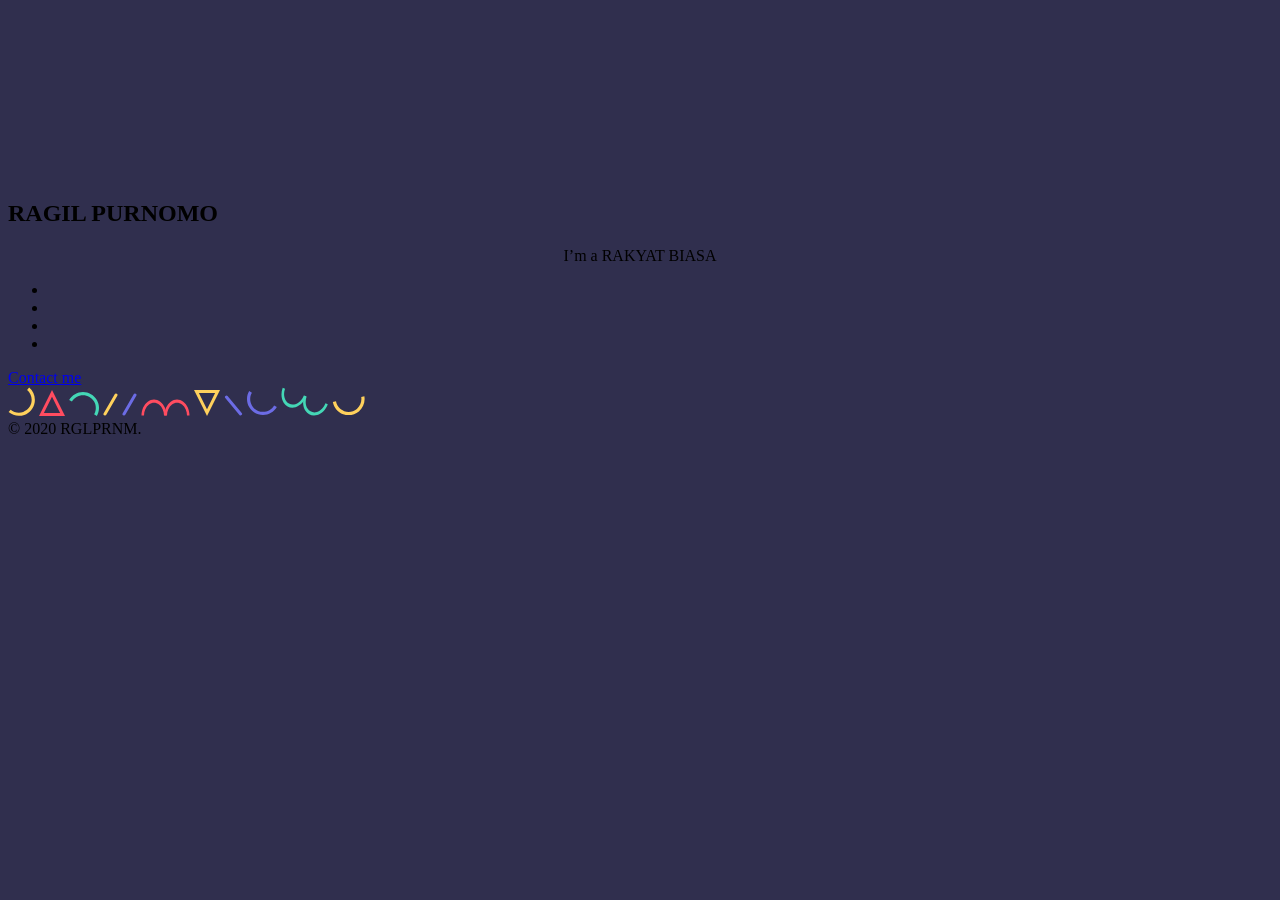
==== index.html @ 25ba1f97 "Add files via upload" ====
<!DOCTYPE html>
<html lang="en-US">

<!-- Mirrored from jthemes.net/themes/wp/bolby/bolby6/ by HTTrack Website Copier/3.x [XR&CO'2014], Thu, 26 Aug 2021 02:09:32 GMT -->
<!-- Added by HTTrack --><meta http-equiv="content-type" content="text/html;charset=UTF-8" /><!-- /Added by HTTrack -->
<head>
	<meta charset="UTF-8">
    <meta name="viewport" content="width=device-width, initial-scale=1.0">
    <meta http-equiv="X-UA-Compatible" content="IE=edge">
    <link rel="profile" href="http://gmpg.org/xfn/11" />
    <link rel="pingback" href="xmlrpc.php" />
    <title>RAGIL PURNOMO | SEBUAH DOKUMENTASI</title>
<meta name='robots' content='max-image-preview:large' />
<link rel='dns-prefetch' href='http://fonts.googleapis.com/' />
<link rel='dns-prefetch' href='http://s.w.org/' />

		<script>
			window._wpemojiSettings = {"baseUrl":"https:\/\/s.w.org\/images\/core\/emoji\/13.0.1\/72x72\/","ext":".png","svgUrl":"https:\/\/s.w.org\/images\/core\/emoji\/13.0.1\/svg\/","svgExt":".svg","source":{"concatemoji":"https:\/\/jthemes.net\/themes\/wp\/bolby\/bolby6\/wp-includes\/js\/wp-emoji-release.min.js?ver=5.7.2"}};
			!function(e,a,t){var n,r,o,i=a.createElement("canvas"),p=i.getContext&&i.getContext("2d");function s(e,t){var a=String.fromCharCode;p.clearRect(0,0,i.width,i.height),p.fillText(a.apply(this,e),0,0);e=i.toDataURL();return p.clearRect(0,0,i.width,i.height),p.fillText(a.apply(this,t),0,0),e===i.toDataURL()}function c(e){var t=a.createElement("script");t.src=e,t.defer=t.type="text/javascript",a.getElementsByTagName("head")[0].appendChild(t)}for(o=Array("flag","emoji"),t.supports={everything:!0,everythingExceptFlag:!0},r=0;r<o.length;r++)t.supports[o[r]]=function(e){if(!p||!p.fillText)return!1;switch(p.textBaseline="top",p.font="600 32px Arial",e){case"flag":return s([127987,65039,8205,9895,65039],[127987,65039,8203,9895,65039])?!1:!s([55356,56826,55356,56819],[55356,56826,8203,55356,56819])&&!s([55356,57332,56128,56423,56128,56418,56128,56421,56128,56430,56128,56423,56128,56447],[55356,57332,8203,56128,56423,8203,56128,56418,8203,56128,56421,8203,56128,56430,8203,56128,56423,8203,56128,56447]);case"emoji":return!s([55357,56424,8205,55356,57212],[55357,56424,8203,55356,57212])}return!1}(o[r]),t.supports.everything=t.supports.everything&&t.supports[o[r]],"flag"!==o[r]&&(t.supports.everythingExceptFlag=t.supports.everythingExceptFlag&&t.supports[o[r]]);t.supports.everythingExceptFlag=t.supports.everythingExceptFlag&&!t.supports.flag,t.DOMReady=!1,t.readyCallback=function(){t.DOMReady=!0},t.supports.everything||(n=function(){t.readyCallback()},a.addEventListener?(a.addEventListener("DOMContentLoaded",n,!1),e.addEventListener("load",n,!1)):(e.attachEvent("onload",n),a.attachEvent("onreadystatechange",function(){"complete"===a.readyState&&t.readyCallback()})),(n=t.source||{}).concatemoji?c(n.concatemoji):n.wpemoji&&n.twemoji&&(c(n.twemoji),c(n.wpemoji)))}(window,document,window._wpemojiSettings);
		</script>
		<style>
img.wp-smiley,
img.emoji {
	display: inline !important;
	border: none !important;
	box-shadow: none !important;
	height: 1em !important;
	width: 1em !important;
	margin: 0 .07em !important;
	vertical-align: -0.1em !important;
	background: none !important;
	padding: 0 !important;
}
</style>
	<link rel='stylesheet' id='wp-block-library-css'  href='wp-includes/css/dist/block-library/style.min9f31.css?ver=5.7.2' media='all' />
<link rel='stylesheet' id='wp-block-library-theme-css'  href='wp-includes/css/dist/block-library/theme.min9f31.css?ver=5.7.2' media='all' />
<link rel='stylesheet' id='wc-blocks-vendors-style-css'  href='wp-content/plugins/woocommerce/packages/woocommerce-blocks/build/wc-blocks-vendors-styled03b.css?ver=5.5.1' media='all' />
<link rel='stylesheet' id='wc-blocks-style-css'  href='wp-content/plugins/woocommerce/packages/woocommerce-blocks/build/wc-blocks-styled03b.css?ver=5.5.1' media='all' />
<link rel='stylesheet' id='contact-form-7-css'  href='wp-content/plugins/contact-form-7/includes/css/styles7661.css?ver=5.4.2' media='all' />
<link rel='stylesheet' id='woocommerce-layout-css'  href='wp-content/plugins/woocommerce/assets/css/woocommerce-layout0969.css?ver=5.6.0' media='all' />
<link rel='stylesheet' id='woocommerce-smallscreen-css'  href='wp-content/plugins/woocommerce/assets/css/woocommerce-smallscreen0969.css?ver=5.6.0' media='only screen and (max-width: 768px)' />
<link rel='stylesheet' id='woocommerce-general-css'  href='wp-content/plugins/woocommerce/assets/css/woocommerce0969.css?ver=5.6.0' media='all' />
<style id='woocommerce-inline-inline-css'>
.woocommerce form .form-row .required { visibility: visible; }
</style>
<link rel='stylesheet' id='bootstrap-css'  href='wp-content/themes/bolby/css/bootstrap.min9f31.css?ver=5.7.2' media='all' />
<link rel='stylesheet' id='font-awesome-5-css'  href='wp-content/themes/bolby/css/all.min9f31.css?ver=5.7.2' media='all' />
<link rel='stylesheet' id='simple-line-icons-css'  href='wp-content/themes/bolby/css/simple-line-icons9f31.css?ver=5.7.2' media='all' />
<link rel='stylesheet' id='slick-css'  href='wp-content/themes/bolby/css/slick9f31.css?ver=5.7.2' media='all' />
<link rel='stylesheet' id='animate-css'  href='wp-content/themes/bolby/css/animate9f31.css?ver=5.7.2' media='all' />
<link rel='stylesheet' id='magnific-popup-css'  href='wp-content/themes/bolby/css/magnific-popup9f31.css?ver=5.7.2' media='all' />
<link rel='stylesheet' id='bolby-default-style-css'  href='wp-content/themes/bolby/css/style9f31.css?ver=5.7.2' media='all' />
<link rel='stylesheet' id='bolby-style-css'  href='wp-content/themes/bolby/style9f31.css?ver=5.7.2' media='all' />
<link rel='stylesheet' id='bolby-fonts-css'  href='http://fonts.googleapis.com/css?family=Rubik%3A300%2C300i%2C400%2C400i%2C500%2C500i%2C700%2C700i%2C900%2C900i&amp;display=swap&amp;subset=cyrillic&amp;ver=1.0.0' media='all' />
<link rel='stylesheet' id='elementor-icons-css'  href='wp-content/plugins/elementor/assets/lib/eicons/css/elementor-icons.minb683.css?ver=5.12.0' media='all' />
<link rel='stylesheet' id='elementor-frontend-css'  href='wp-content/plugins/elementor/assets/css/frontend.minccfb.css?ver=3.4.2' media='all' />
<style id='elementor-frontend-inline-css'>
@font-face{font-family:eicons;src:url(wp-content/plugins/elementor/assets/lib/eicons/fonts/eicons0b93.eot?5.10.0);src:url(https://jthemes.net/themes/wp/bolby/bolby6/wp-content/plugins/elementor/assets/lib/eicons/fonts/eicons.eot?5.10.0#iefix) format("embedded-opentype"),url(https://jthemes.net/themes/wp/bolby/bolby6/wp-content/plugins/elementor/assets/lib/eicons/fonts/eicons.woff2?5.10.0) format("woff2"),url(https://jthemes.net/themes/wp/bolby/bolby6/wp-content/plugins/elementor/assets/lib/eicons/fonts/eicons.woff?5.10.0) format("woff"),url(https://jthemes.net/themes/wp/bolby/bolby6/wp-content/plugins/elementor/assets/lib/eicons/fonts/eicons.ttf?5.10.0) format("truetype"),url(https://jthemes.net/themes/wp/bolby/bolby6/wp-content/plugins/elementor/assets/lib/eicons/fonts/eicons.svg?5.10.0#eicon) format("svg");font-weight:400;font-style:normal}
</style>
<link rel='stylesheet' id='elementor-post-479-css'  href='wp-content/uploads/sites/6/elementor/css/post-479ebbb.css?ver=1629427236' media='all' />
<link rel='stylesheet' id='elementor-global-css'  href='wp-content/uploads/sites/6/elementor/css/global9022.css?ver=1629429901' media='all' />
<link rel='stylesheet' id='elementor-post-301-css'  href='wp-content/uploads/sites/6/elementor/css/post-301ebbb.css?ver=1629427236' media='all' />
<link rel='stylesheet' id='bolby-theme-color-css'  href='wp-content/themes/bolby/css/custom_script9f31.css?ver=5.7.2' media='all' />
<style id='bolby-theme-color-inline-css'>

            body {
              background-color: #302f4e;
            }
          
</style>
<link rel='stylesheet' id='google-fonts-1-css'  href='https://fonts.googleapis.com/css?family=Roboto%3A100%2C100italic%2C200%2C200italic%2C300%2C300italic%2C400%2C400italic%2C500%2C500italic%2C600%2C600italic%2C700%2C700italic%2C800%2C800italic%2C900%2C900italic%7CRoboto+Slab%3A100%2C100italic%2C200%2C200italic%2C300%2C300italic%2C400%2C400italic%2C500%2C500italic%2C600%2C600italic%2C700%2C700italic%2C800%2C800italic%2C900%2C900italic%7CRubik%3A100%2C100italic%2C200%2C200italic%2C300%2C300italic%2C400%2C400italic%2C500%2C500italic%2C600%2C600italic%2C700%2C700italic%2C800%2C800italic%2C900%2C900italic&amp;display=auto&amp;ver=5.7.2' media='all' />
<script src='wp-includes/js/jquery/jquery.min9d52.js?ver=3.5.1' id='jquery-core-js'></script>
<script src='wp-includes/js/jquery/jquery-migrate.mind617.js?ver=3.3.2' id='jquery-migrate-js'></script>
<link rel="https://api.w.org/" href="wp-json/index.html" /><link rel="alternate" type="application/json" href="wp-json/wp/v2/pages/301.json" /><link rel="EditURI" type="application/rsd+xml" title="RSD" href="xmlrpc0db0.php?rsd" />
<link rel="wlwmanifest" type="application/wlwmanifest+xml" href="wp-includes/wlwmanifest.xml" /> 
<meta name="generator" content="WordPress 5.7.2" />
<meta name="generator" content="WooCommerce 5.6.0" />
<link rel="canonical" href="index.html" />
<link rel='shortlink' href='index.html' />
<link rel="alternate" type="application/json+oembed" href="wp-json/oembed/1.0/embed3636.json?url=https%3A%2F%2Fjthemes.net%2Fthemes%2Fwp%2Fbolby%2Fbolby6%2F" />
<link rel="alternate" type="text/xml+oembed" href="wp-json/oembed/1.0/embed4238?url=https%3A%2F%2Fjthemes.net%2Fthemes%2Fwp%2Fbolby%2Fbolby6%2F&amp;format=xml" />
	<noscript><style>.woocommerce-product-gallery{ opacity: 1 !important; }</style></noscript>
	<style>.recentcomments a{display:inline !important;padding:0 !important;margin:0 !important;}</style>		<style id="wp-custom-css">
			.blog-item .thumb img{
	min-width: 340px;
}
.portfolio-item .thumb img{
	min-width: 340px;
}		</style>
		<style id="kirki-inline-styles"></style>    
</head>

<body class="home page-template page-template-page-onepage page-template-page-onepage-php page page-id-301 theme-bolby woocommerce-no-js dark elementor-default elementor-kit-479 elementor-page elementor-page-301">


<!-- Preloader -->
<div id="preloader">
	<div class="outer">
		<!-- Google Chrome -->
		<div class="infinityChrome">
			<div></div>
			<div></div>
			<div></div>
		</div>

		<!-- Safari and others -->
		<div class="infinity">
			<div>
				<span></span>
			</div>
			<div>
				<span></span>
			</div>
			<div>
				<span></span>
			</div>
		</div>
		<!-- Stuff -->
		<svg xmlns="http://www.w3.org/2000/svg" version="1.1" class="goo-outer">
			<defs>
				<filter id="goo">
					<feGaussianBlur in="SourceGraphic" stdDeviation="6" result="blur" />
					<feColorMatrix in="blur" values="1 0 0 0 0  0 1 0 0 0  0 0 1 0 0  0 0 0 18 -7" result="goo" />
					<feBlend in="SourceGraphic" in2="goo" />
				</filter>
			</defs>
		</svg>
	</div>
</div>


<!-- main layout -->
<main class="content-3">

    <div class="container">
	
			<div data-elementor-type="wp-post" data-elementor-id="301" class="elementor elementor-301" data-elementor-settings="[]">
							<div class="elementor-section-wrap">
							<section class="elementor-section elementor-top-section elementor-element elementor-element-43ea4c41 elementor-section-stretched elementor-section-full_width elementor-section-height-full elementor-section-content-middle elementor-section-items-stretch elementor-section-height-default" data-id="43ea4c41" data-element_type="section" id="home" data-settings="{&quot;stretch_section&quot;:&quot;section-stretched&quot;,&quot;background_background&quot;:&quot;classic&quot;}">
						<div class="elementor-container elementor-column-gap-default">
					<div class="elementor-column elementor-col-100 elementor-top-column elementor-element elementor-element-7110b2bf" data-id="7110b2bf" data-element_type="column">
			<div class="elementor-widget-wrap elementor-element-populated">
								<div class="elementor-element elementor-element-46ddb574 elementor-widget elementor-widget-image" data-id="46ddb574" data-element_type="widget" data-widget_type="image.default">
				<div class="elementor-widget-container">
															<img src="foto.png" class="attachment-full size-full" alt="" loading="lazy" />															</div>
				</div>
				<div class="elementor-element elementor-element-e681852 elementor-widget elementor-widget-heading" data-id="e681852" data-element_type="widget" data-widget_type="heading.default">
				<div class="elementor-widget-container">
			<h2 class="elementor-heading-title elementor-size-default">RAGIL PURNOMO</h2>		</div>
				</div>
				<div class="elementor-element elementor-element-47e53e42 elementor-widget elementor-widget-text-editor" data-id="47e53e42" data-element_type="widget" data-widget_type="text-editor.default">
				<div class="elementor-widget-container">
							<p style="text-align: center;">I&#8217;m a <span class="text-rotating">RAKYAT BIASA</span></p>						</div>
				</div>
				<div class="elementor-element elementor-element-3967f084 elementor-widget elementor-widget-bolby-social-icons" data-id="3967f084" data-element_type="widget" data-widget_type="bolby-social-icons.default">
				<div class="elementor-widget-container">
					<ul class="social-icons light list-inline mb-0 text-center">
                                            <li class="list-inline-item">
                    <a href="http://instagram.com/rgl_prnm"  target="_blank">
                        <i class="fab fa-instagram" aria-hidden="true"></i>                    </a>
                </li>
    		                                <li class="list-inline-item">
                    <a href="http://twitter.com/rglprnm"  target="_blank">
                        <i class="fab fa-twitter" aria-hidden="true"></i>                    </a>
                </li>
    		                                <li class="list-inline-item">
                    <a href="https://api.whatsapp.com/send/?phone=6282258045581&text&app_absent=0"  target="_blank">
                        <i class="fab fa-whatsapp" aria-hidden="true"></i>                    </a>
                </li>
    		                                <li class="list-inline-item">
                    <a href="mailto:rglprnm112@gmail.com"  target="_blank">
                        <i class="fas fa-envelope" aria-hidden="true"></i>                    </a>
                </li>

    		            </ul>
				</div>
				</div>
				<div class="elementor-element elementor-element-3e089121 text-center elementor-widget elementor-widget-bolby-button" data-id="3e089121" data-element_type="widget" data-widget_type="bolby-button.default">
				<div class="elementor-widget-container">
					<a href="#contact" class="btn btn-default" >
		    		    Contact me		</a>
				</div>
				</div>
				<div class="elementor-element elementor-element-38202464 elementor-hidden-phone elementor-widget elementor-widget-bolby-shapes" data-id="38202464" data-element_type="widget" data-widget_type="bolby-shapes.default">
				<div class="elementor-widget-container">
					<!-- parallax layers -->
        <div class="parallax" data-relative-input="true">

            <svg width="27" height="29" data-depth="0.3" class="layer p1" xmlns="http://www.w3.org/2000/svg"><path d="M21.15625.60099c4.37954 3.67487 6.46544 9.40612 5.47254 15.03526-.9929 5.62915-4.91339 10.30141-10.2846 12.25672-5.37122 1.9553-11.3776.89631-15.75715-2.77856l2.05692-2.45134c3.50315 2.93948 8.3087 3.78663 12.60572 2.22284 4.297-1.5638 7.43381-5.30209 8.22768-9.80537.79387-4.50328-.8749-9.08872-4.37803-12.02821L21.15625.60099z" fill="#FFD15C" fill-rule="evenodd"/></svg>

            <svg width="26" height="26" data-depth="0.2" class="layer p2" xmlns="http://www.w3.org/2000/svg"><path d="M13 3.3541L2.42705 24.5h21.1459L13 3.3541z" stroke="#FF4C60" stroke-width="3" fill="none" fill-rule="evenodd"/></svg>

            <svg width="30" height="25" data-depth="0.3" class="layer p3" xmlns="http://www.w3.org/2000/svg"><path d="M.1436 8.9282C3.00213 3.97706 8.2841.92763 14.00013.92796c5.71605.00032 10.9981 3.04992 13.85641 8 2.8583 4.95007 2.8584 11.0491-.00014 16.00024l-2.77128-1.6c2.28651-3.96036 2.28631-8.84002.00011-12.8002-2.2862-3.96017-6.5124-6.40017-11.08513-6.4-4.57271.00018-8.79872 2.43984-11.08524 6.4002l-2.77128-1.6z" fill="#44D7B6" fill-rule="evenodd"/></svg>

            <svg width="15" height="23" data-depth="0.6" class="layer p4" xmlns="http://www.w3.org/2000/svg"><rect transform="rotate(30 9.86603 10.13397)" x="7" width="3" height="25" rx="1.5" fill="#FFD15C" fill-rule="evenodd"/></svg>

            <svg width="15" height="23" data-depth="0.2" class="layer p5" xmlns="http://www.w3.org/2000/svg"><rect transform="rotate(30 9.86603 10.13397)" x="7" width="3" height="25" rx="1.5" fill="#6C6CE5" fill-rule="evenodd"/></svg>

            <svg width="49" height="17" data-depth="0.5" class="layer p6" xmlns="http://www.w3.org/2000/svg"><g fill="#FF4C60" fill-rule="evenodd"><path d="M.5 16.5c0-5.71709 2.3825-10.99895 6.25-13.8567 3.8675-2.85774 8.6325-2.85774 12.5 0C23.1175 5.50106 25.5 10.78292 25.5 16.5H23c0-4.57303-1.90625-8.79884-5-11.08535-3.09375-2.28652-6.90625-2.28652-10 0C4.90625 7.70116 3 11.92697 3 16.5H.5z"/><path d="M23.5 16.5c0-5.71709 2.3825-10.99895 6.25-13.8567 3.8675-2.85774 8.6325-2.85774 12.5 0C46.1175 5.50106 48.5 10.78292 48.5 16.5H46c0-4.57303-1.90625-8.79884-5-11.08535-3.09375-2.28652-6.90625-2.28652-10 0-3.09375 2.28651-5 6.51232-5 11.08535h-2.5z"/></g></svg>

            <svg width="26" height="26" data-depth="0.4" class="layer p7" xmlns="http://www.w3.org/2000/svg"><path d="M13 22.6459L2.42705 1.5h21.1459L13 22.6459z" stroke="#FFD15C" stroke-width="3" fill="none" fill-rule="evenodd"/></svg>

            <svg width="19" height="21" data-depth="0.3" class="layer p8" xmlns="http://www.w3.org/2000/svg"><rect transform="rotate(-40 6.25252 10.12626)" x="7" width="3" height="25" rx="1.5" fill="#6C6CE5" fill-rule="evenodd"/></svg>

            <svg width="30" height="25" data-depth="0.3" data-depth-y="-1.30" class="layer p9" xmlns="http://www.w3.org/2000/svg"><path d="M29.8564 16.0718c-2.85854 4.95114-8.1405 8.00057-13.85654 8.00024-5.71605-.00032-10.9981-3.04992-13.85641-8-2.8583-4.95007-2.8584-11.0491.00014-16.00024l2.77128 1.6c-2.28651 3.96036-2.28631 8.84002-.00011 12.8002 2.2862 3.96017 6.5124 6.40017 11.08513 6.4 4.57271-.00018 8.79872-2.43984 11.08524-6.4002l2.77128 1.6z" fill="#6C6CE5" fill-rule="evenodd"/></svg>

            <svg width="47" height="29" data-depth="0.2" class="layer p10" xmlns="http://www.w3.org/2000/svg"><g fill="#44D7B6" fill-rule="evenodd"><path d="M46.78878 17.19094c-1.95535 5.3723-6.00068 9.52077-10.61234 10.8834-4.61167 1.36265-9.0893-.26708-11.74616-4.27524-2.65686-4.00817-3.08917-9.78636-1.13381-15.15866l2.34923.85505c-1.56407 4.29724-1.2181 8.92018.90705 12.12693 2.12514 3.20674 5.70772 4.5107 9.39692 3.4202 3.68921-1.0905 6.92581-4.40949 8.48988-8.70673l2.34923.85505z"/><path d="M25.17585 9.32448c-1.95535 5.3723-6.00068 9.52077-10.61234 10.8834-4.61167 1.36264-9.0893-.26708-11.74616-4.27525C.16049 11.92447-.27182 6.14628 1.68354.77398l2.34923.85505c-1.56407 4.29724-1.2181 8.92018.90705 12.12692 2.12514 3.20675 5.70772 4.5107 9.39692 3.4202 3.68921-1.0905 6.92581-4.40948 8.48988-8.70672l2.34923.85505z"/></g></svg>

            <svg width="33" height="20" data-depth="0.5" class="layer p11" xmlns="http://www.w3.org/2000/svg"><path d="M32.36774.34317c.99276 5.63023-1.09332 11.3614-5.47227 15.03536-4.37895 3.67396-10.3855 4.73307-15.75693 2.77837C5.76711 16.2022 1.84665 11.53014.8539 5.8999l3.15139-.55567c.7941 4.50356 3.93083 8.24147 8.22772 9.8056 4.29688 1.56413 9.10275.71673 12.60554-2.2227C28.34133 9.98771 30.01045 5.4024 29.21635.89884l3.15139-.55567z" fill="#FFD15C" fill-rule="evenodd"/></svg>

        </div>
				

        		</div>
				</div>
					</div>
		</div>
							</div>
		</section>
				</div>
	<!-- end container -->

			<footer class="footer">
			<div class="container">
				<span class="copyright">
					© 2020 RGLPRNM.				</span>
			</div>
		</footer>
	
</main>
<!-- end main layout -->

	<!-- Go to top button -->
	<a href="javascript:" id="return-to-top"><i class="fas fa-arrow-up"></i></a>

	<script type="text/javascript">
		(function () {
			var c = document.body.className;
			c = c.replace(/woocommerce-no-js/, 'woocommerce-js');
			document.body.className = c;
		})();
	</script>
	<link rel='stylesheet' id='e-animations-css'  href='wp-content/plugins/elementor/assets/lib/animations/animations.minccfb.css?ver=3.4.2' media='all' />
<script src='wp-includes/js/dist/vendor/wp-polyfill.min89b1.js?ver=7.4.4' id='wp-polyfill-js'></script>
<script id='wp-polyfill-js-after'>
( 'fetch' in window ) || document.write( '<script src="wp-includes/js/dist/vendor/wp-polyfill-fetch.min6e0e.js?ver=3.0.0"></scr' + 'ipt>' );( document.contains ) || document.write( '<script src="wp-includes/js/dist/vendor/wp-polyfill-node-contains.min2e00.js?ver=3.42.0"></scr' + 'ipt>' );( window.DOMRect ) || document.write( '<script src="wp-includes/js/dist/vendor/wp-polyfill-dom-rect.min2e00.js?ver=3.42.0"></scr' + 'ipt>' );( window.URL && window.URL.prototype && window.URLSearchParams ) || document.write( '<script src="wp-includes/js/dist/vendor/wp-polyfill-url.min5aed.js?ver=3.6.4"></scr' + 'ipt>' );( window.FormData && window.FormData.prototype.keys ) || document.write( '<script src="wp-includes/js/dist/vendor/wp-polyfill-formdata.mine9bd.js?ver=3.0.12"></scr' + 'ipt>' );( Element.prototype.matches && Element.prototype.closest ) || document.write( '<script src="wp-includes/js/dist/vendor/wp-polyfill-element-closest.min4c56.js?ver=2.0.2"></scr' + 'ipt>' );( 'objectFit' in document.documentElement.style ) || document.write( '<script src="wp-includes/js/dist/vendor/wp-polyfill-object-fit.min531b.js?ver=2.3.4"></scr' + 'ipt>' );
</script>
<script id='contact-form-7-js-extra'>
var wpcf7 = {"api":{"root":"https:\/\/jthemes.net\/themes\/wp\/bolby\/bolby6\/wp-json\/","namespace":"contact-form-7\/v1"}};
</script>
<script src='wp-content/plugins/contact-form-7/includes/js/index7661.js?ver=5.4.2' id='contact-form-7-js'></script>
<script src='wp-content/plugins/woocommerce/assets/js/jquery-blockui/jquery.blockUI.mine1da.js?ver=2.7.0-wc.5.6.0' id='jquery-blockui-js'></script>
<script id='wc-add-to-cart-js-extra'>
var wc_add_to_cart_params = {"ajax_url":"\/themes\/wp\/bolby\/bolby6\/wp-admin\/admin-ajax.php","wc_ajax_url":"\/themes\/wp\/bolby\/bolby6\/?wc-ajax=%%endpoint%%","i18n_view_cart":"View cart","cart_url":"https:\/\/jthemes.net\/themes\/wp\/bolby\/bolby6\/cart\/","is_cart":"","cart_redirect_after_add":"no"};
</script>
<script src='wp-content/plugins/woocommerce/assets/js/frontend/add-to-cart.min0969.js?ver=5.6.0' id='wc-add-to-cart-js'></script>
<script src='wp-content/plugins/woocommerce/assets/js/js-cookie/js.cookie.min757c.js?ver=2.1.4-wc.5.6.0' id='js-cookie-js'></script>
<script id='woocommerce-js-extra'>
var woocommerce_params = {"ajax_url":"\/themes\/wp\/bolby\/bolby6\/wp-admin\/admin-ajax.php","wc_ajax_url":"\/themes\/wp\/bolby\/bolby6\/?wc-ajax=%%endpoint%%"};
</script>
<script src='wp-content/plugins/woocommerce/assets/js/frontend/woocommerce.min0969.js?ver=5.6.0' id='woocommerce-js'></script>
<script id='wc-cart-fragments-js-extra'>
var wc_cart_fragments_params = {"ajax_url":"\/themes\/wp\/bolby\/bolby6\/wp-admin\/admin-ajax.php","wc_ajax_url":"\/themes\/wp\/bolby\/bolby6\/?wc-ajax=%%endpoint%%","cart_hash_key":"wc_cart_hash_00b3d2f996c4328ec26b65a732c2cf81","fragment_name":"wc_fragments_00b3d2f996c4328ec26b65a732c2cf81","request_timeout":"5000"};
</script>
<script src='wp-content/plugins/woocommerce/assets/js/frontend/cart-fragments.min0969.js?ver=5.6.0' id='wc-cart-fragments-js'></script>
<script src='wp-content/themes/bolby/js/popper.min9f31.js?ver=5.7.2' id='popper-js'></script>
<script src='wp-content/themes/bolby/js/bootstrap.min9f31.js?ver=5.7.2' id='bootstrap-js'></script>
<script src='wp-content/themes/bolby/js/isotope.pkgd.min9f31.js?ver=5.7.2' id='isotope-js'></script>
<script src='wp-content/themes/bolby/js/infinite-scroll.min9f31.js?ver=5.7.2' id='infinite-scroll-js'></script>
<script src='wp-includes/js/imagesloaded.mineda1.js?ver=4.1.4' id='imagesloaded-js'></script>
<script src='wp-content/themes/bolby/js/slick.min9f31.js?ver=5.7.2' id='slick-slider-js'></script>
<script src='wp-content/themes/bolby/js/jquery.easing.min9f31.js?ver=5.7.2' id='jquery-easing-js'></script>
<script src='wp-content/themes/bolby/js/jquery.waypoints.min9f31.js?ver=5.7.2' id='waypoints-js'></script>
<script src='wp-content/themes/bolby/js/jquery.counterup.min9f31.js?ver=5.7.2' id='counterup-js'></script>
<script src='wp-content/themes/bolby/js/jquery.magnific-popup.min9f31.js?ver=5.7.2' id='magnific-popup-js'></script>
<script src='wp-content/themes/bolby/js/morphext.min9f31.js?ver=5.7.2' id='morphext-js'></script>
<script src='wp-content/themes/bolby/js/parallax.min9f31.js?ver=5.7.2' id='parallax-js'></script>
<script src='wp-content/themes/bolby/js/wow.min9f31.js?ver=5.7.2' id='wow-js-js'></script>
<script src='wp-content/themes/bolby/js/custom9f31.js?ver=5.7.2' id='bolby-custom-js-js'></script>
<script src='wp-includes/js/wp-embed.min9f31.js?ver=5.7.2' id='wp-embed-js'></script>
<script src='wp-content/plugins/elementor/assets/js/webpack.runtime.minccfb.js?ver=3.4.2' id='elementor-webpack-runtime-js'></script>
<script src='wp-content/plugins/elementor/assets/js/frontend-modules.minccfb.js?ver=3.4.2' id='elementor-frontend-modules-js'></script>
<script src='wp-content/plugins/elementor/assets/lib/waypoints/waypoints.min05da.js?ver=4.0.2' id='elementor-waypoints-js'></script>
<script src='wp-includes/js/jquery/ui/core.min35d0.js?ver=1.12.1' id='jquery-ui-core-js'></script>
<script src='wp-content/plugins/elementor/assets/lib/swiper/swiper.min48f5.js?ver=5.3.6' id='swiper-js'></script>
<script src='wp-content/plugins/elementor/assets/lib/share-link/share-link.minccfb.js?ver=3.4.2' id='share-link-js'></script>
<script src='wp-content/plugins/elementor/assets/lib/dialog/dialog.mina288.js?ver=4.8.1' id='elementor-dialog-js'></script>
<script id='elementor-frontend-js-before'>
var elementorFrontendConfig = {"environmentMode":{"edit":false,"wpPreview":false,"isScriptDebug":false},"i18n":{"shareOnFacebook":"Share on Facebook","shareOnTwitter":"Share on Twitter","pinIt":"Pin it","download":"Download","downloadImage":"Download image","fullscreen":"Fullscreen","zoom":"Zoom","share":"Share","playVideo":"Play Video","previous":"Previous","next":"Next","close":"Close"},"is_rtl":false,"breakpoints":{"xs":0,"sm":480,"md":768,"lg":1025,"xl":1440,"xxl":1600},"responsive":{"breakpoints":{"mobile":{"label":"Mobile","value":767,"default_value":767,"direction":"max","is_enabled":true},"mobile_extra":{"label":"Mobile Extra","value":880,"default_value":880,"direction":"max","is_enabled":false},"tablet":{"label":"Tablet","value":1024,"default_value":1024,"direction":"max","is_enabled":true},"tablet_extra":{"label":"Tablet Extra","value":1200,"default_value":1200,"direction":"max","is_enabled":false},"laptop":{"label":"Laptop","value":1366,"default_value":1366,"direction":"max","is_enabled":false},"widescreen":{"label":"Widescreen","value":2400,"default_value":2400,"direction":"min","is_enabled":false}}},"version":"3.4.2","is_static":false,"experimentalFeatures":{"e_dom_optimization":true,"a11y_improvements":true,"e_import_export":true,"landing-pages":true,"elements-color-picker":true,"admin-top-bar":true},"urls":{"assets":"https:\/\/jthemes.net\/themes\/wp\/bolby\/bolby6\/wp-content\/plugins\/elementor\/assets\/"},"settings":{"page":[],"editorPreferences":[]},"kit":{"active_breakpoints":["viewport_mobile","viewport_tablet"],"global_image_lightbox":"yes","lightbox_enable_counter":"yes","lightbox_enable_fullscreen":"yes","lightbox_enable_zoom":"yes","lightbox_enable_share":"yes","lightbox_title_src":"title","lightbox_description_src":"description"},"post":{"id":301,"title":"Bolby%206%20%E2%80%93%20Just%20another%20Bolby%20%E2%80%93%20Portfolio%2FCV%2FResume%20WordPress%20Elementor%20Theme%20Sites%20site","excerpt":"","featuredImage":false}};
</script>
<script src='wp-content/plugins/elementor/assets/js/frontend.minccfb.js?ver=3.4.2' id='elementor-frontend-js'></script>
<script src='wp-content/plugins/elementor/assets/js/preloaded-modules.minccfb.js?ver=3.4.2' id='preloaded-modules-js'></script>

</body>

<!-- Mirrored from jthemes.net/themes/wp/bolby/bolby6/ by HTTrack Website Copier/3.x [XR&CO'2014], Thu, 26 Aug 2021 02:10:10 GMT -->
</html>
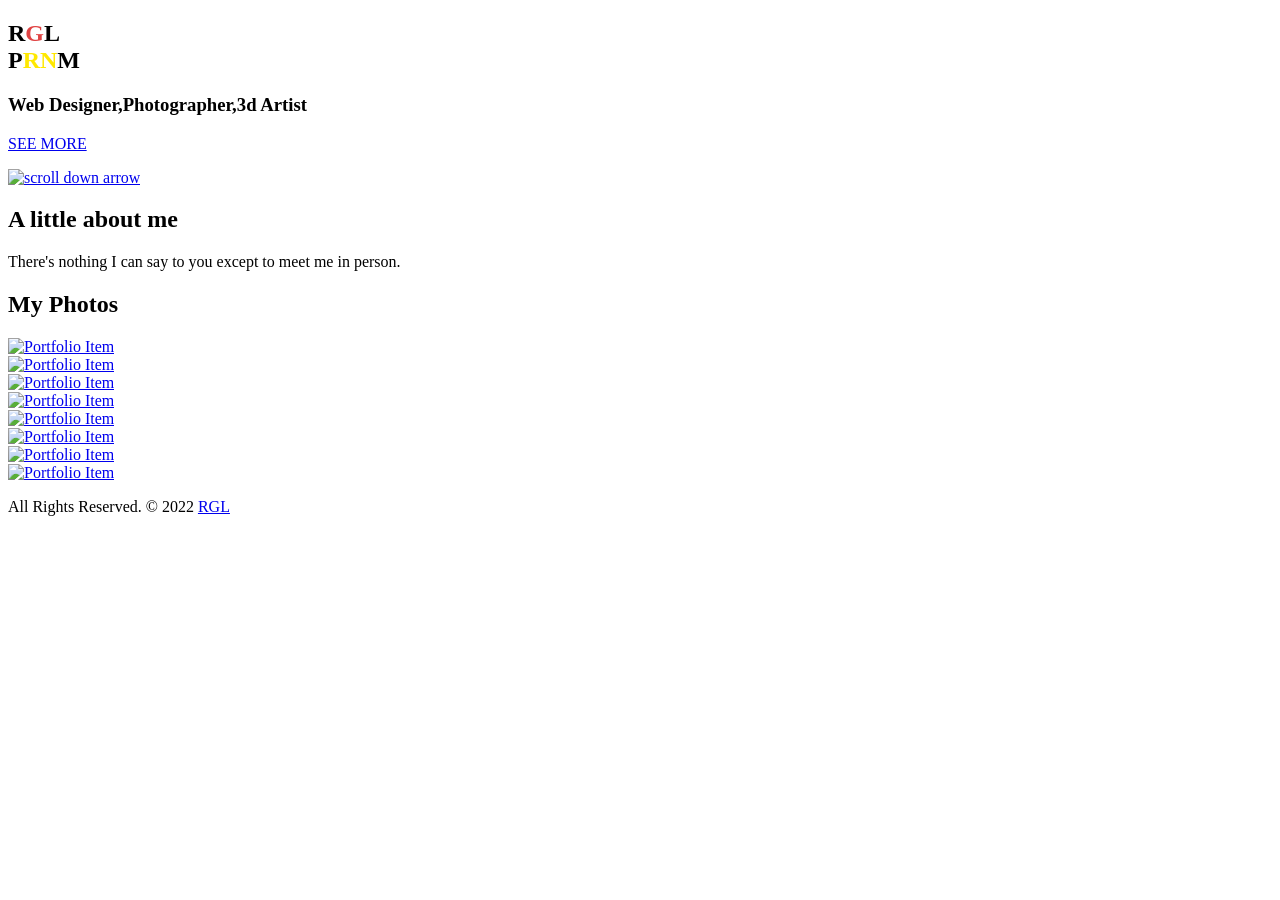
==== commit 41119816: "Add files via upload" ====
--- a/index.html
+++ b/index.html
@@ -1,297 +1,301 @@
 <!DOCTYPE html>
-<html lang="en-US">
-
-<!-- Mirrored from jthemes.net/themes/wp/bolby/bolby6/ by HTTrack Website Copier/3.x [XR&CO'2014], Thu, 26 Aug 2021 02:09:32 GMT -->
-<!-- Added by HTTrack --><meta http-equiv="content-type" content="text/html;charset=UTF-8" /><!-- /Added by HTTrack -->
-<head>
-	<meta charset="UTF-8">
-    <meta name="viewport" content="width=device-width, initial-scale=1.0">
+<html lang="en">
+  <head>
+    <meta charset="utf-8">
     <meta http-equiv="X-UA-Compatible" content="IE=edge">
-    <link rel="profile" href="http://gmpg.org/xfn/11" />
-    <link rel="pingback" href="xmlrpc.php" />
-    <title>RAGIL PURNOMO | SEBUAH DOKUMENTASI</title>
-<meta name='robots' content='max-image-preview:large' />
-<link rel='dns-prefetch' href='http://fonts.googleapis.com/' />
-<link rel='dns-prefetch' href='http://s.w.org/' />
-
-		<script>
-			window._wpemojiSettings = {"baseUrl":"https:\/\/s.w.org\/images\/core\/emoji\/13.0.1\/72x72\/","ext":".png","svgUrl":"https:\/\/s.w.org\/images\/core\/emoji\/13.0.1\/svg\/","svgExt":".svg","source":{"concatemoji":"https:\/\/jthemes.net\/themes\/wp\/bolby\/bolby6\/wp-includes\/js\/wp-emoji-release.min.js?ver=5.7.2"}};
-			!function(e,a,t){var n,r,o,i=a.createElement("canvas"),p=i.getContext&&i.getContext("2d");function s(e,t){var a=String.fromCharCode;p.clearRect(0,0,i.width,i.height),p.fillText(a.apply(this,e),0,0);e=i.toDataURL();return p.clearRect(0,0,i.width,i.height),p.fillText(a.apply(this,t),0,0),e===i.toDataURL()}function c(e){var t=a.createElement("script");t.src=e,t.defer=t.type="text/javascript",a.getElementsByTagName("head")[0].appendChild(t)}for(o=Array("flag","emoji"),t.supports={everything:!0,everythingExceptFlag:!0},r=0;r<o.length;r++)t.supports[o[r]]=function(e){if(!p||!p.fillText)return!1;switch(p.textBaseline="top",p.font="600 32px Arial",e){case"flag":return s([127987,65039,8205,9895,65039],[127987,65039,8203,9895,65039])?!1:!s([55356,56826,55356,56819],[55356,56826,8203,55356,56819])&&!s([55356,57332,56128,56423,56128,56418,56128,56421,56128,56430,56128,56423,56128,56447],[55356,57332,8203,56128,56423,8203,56128,56418,8203,56128,56421,8203,56128,56430,8203,56128,56423,8203,56128,56447]);case"emoji":return!s([55357,56424,8205,55356,57212],[55357,56424,8203,55356,57212])}return!1}(o[r]),t.supports.everything=t.supports.everything&&t.supports[o[r]],"flag"!==o[r]&&(t.supports.everythingExceptFlag=t.supports.everythingExceptFlag&&t.supports[o[r]]);t.supports.everythingExceptFlag=t.supports.everythingExceptFlag&&!t.supports.flag,t.DOMReady=!1,t.readyCallback=function(){t.DOMReady=!0},t.supports.everything||(n=function(){t.readyCallback()},a.addEventListener?(a.addEventListener("DOMContentLoaded",n,!1),e.addEventListener("load",n,!1)):(e.attachEvent("onload",n),a.attachEvent("onreadystatechange",function(){"complete"===a.readyState&&t.readyCallback()})),(n=t.source||{}).concatemoji?c(n.concatemoji):n.wpemoji&&n.twemoji&&(c(n.twemoji),c(n.wpemoji)))}(window,document,window._wpemojiSettings);
-		</script>
-		<style>
-img.wp-smiley,
-img.emoji {
-	display: inline !important;
-	border: none !important;
-	box-shadow: none !important;
-	height: 1em !important;
-	width: 1em !important;
-	margin: 0 .07em !important;
-	vertical-align: -0.1em !important;
-	background: none !important;
-	padding: 0 !important;
-}
-</style>
-	<link rel='stylesheet' id='wp-block-library-css'  href='wp-includes/css/dist/block-library/style.min9f31.css?ver=5.7.2' media='all' />
-<link rel='stylesheet' id='wp-block-library-theme-css'  href='wp-includes/css/dist/block-library/theme.min9f31.css?ver=5.7.2' media='all' />
-<link rel='stylesheet' id='wc-blocks-vendors-style-css'  href='wp-content/plugins/woocommerce/packages/woocommerce-blocks/build/wc-blocks-vendors-styled03b.css?ver=5.5.1' media='all' />
-<link rel='stylesheet' id='wc-blocks-style-css'  href='wp-content/plugins/woocommerce/packages/woocommerce-blocks/build/wc-blocks-styled03b.css?ver=5.5.1' media='all' />
-<link rel='stylesheet' id='contact-form-7-css'  href='wp-content/plugins/contact-form-7/includes/css/styles7661.css?ver=5.4.2' media='all' />
-<link rel='stylesheet' id='woocommerce-layout-css'  href='wp-content/plugins/woocommerce/assets/css/woocommerce-layout0969.css?ver=5.6.0' media='all' />
-<link rel='stylesheet' id='woocommerce-smallscreen-css'  href='wp-content/plugins/woocommerce/assets/css/woocommerce-smallscreen0969.css?ver=5.6.0' media='only screen and (max-width: 768px)' />
-<link rel='stylesheet' id='woocommerce-general-css'  href='wp-content/plugins/woocommerce/assets/css/woocommerce0969.css?ver=5.6.0' media='all' />
-<style id='woocommerce-inline-inline-css'>
-.woocommerce form .form-row .required { visibility: visible; }
-</style>
-<link rel='stylesheet' id='bootstrap-css'  href='wp-content/themes/bolby/css/bootstrap.min9f31.css?ver=5.7.2' media='all' />
-<link rel='stylesheet' id='font-awesome-5-css'  href='wp-content/themes/bolby/css/all.min9f31.css?ver=5.7.2' media='all' />
-<link rel='stylesheet' id='simple-line-icons-css'  href='wp-content/themes/bolby/css/simple-line-icons9f31.css?ver=5.7.2' media='all' />
-<link rel='stylesheet' id='slick-css'  href='wp-content/themes/bolby/css/slick9f31.css?ver=5.7.2' media='all' />
-<link rel='stylesheet' id='animate-css'  href='wp-content/themes/bolby/css/animate9f31.css?ver=5.7.2' media='all' />
-<link rel='stylesheet' id='magnific-popup-css'  href='wp-content/themes/bolby/css/magnific-popup9f31.css?ver=5.7.2' media='all' />
-<link rel='stylesheet' id='bolby-default-style-css'  href='wp-content/themes/bolby/css/style9f31.css?ver=5.7.2' media='all' />
-<link rel='stylesheet' id='bolby-style-css'  href='wp-content/themes/bolby/style9f31.css?ver=5.7.2' media='all' />
-<link rel='stylesheet' id='bolby-fonts-css'  href='http://fonts.googleapis.com/css?family=Rubik%3A300%2C300i%2C400%2C400i%2C500%2C500i%2C700%2C700i%2C900%2C900i&amp;display=swap&amp;subset=cyrillic&amp;ver=1.0.0' media='all' />
-<link rel='stylesheet' id='elementor-icons-css'  href='wp-content/plugins/elementor/assets/lib/eicons/css/elementor-icons.minb683.css?ver=5.12.0' media='all' />
-<link rel='stylesheet' id='elementor-frontend-css'  href='wp-content/plugins/elementor/assets/css/frontend.minccfb.css?ver=3.4.2' media='all' />
-<style id='elementor-frontend-inline-css'>
-@font-face{font-family:eicons;src:url(wp-content/plugins/elementor/assets/lib/eicons/fonts/eicons0b93.eot?5.10.0);src:url(https://jthemes.net/themes/wp/bolby/bolby6/wp-content/plugins/elementor/assets/lib/eicons/fonts/eicons.eot?5.10.0#iefix) format("embedded-opentype"),url(https://jthemes.net/themes/wp/bolby/bolby6/wp-content/plugins/elementor/assets/lib/eicons/fonts/eicons.woff2?5.10.0) format("woff2"),url(https://jthemes.net/themes/wp/bolby/bolby6/wp-content/plugins/elementor/assets/lib/eicons/fonts/eicons.woff?5.10.0) format("woff"),url(https://jthemes.net/themes/wp/bolby/bolby6/wp-content/plugins/elementor/assets/lib/eicons/fonts/eicons.ttf?5.10.0) format("truetype"),url(https://jthemes.net/themes/wp/bolby/bolby6/wp-content/plugins/elementor/assets/lib/eicons/fonts/eicons.svg?5.10.0#eicon) format("svg");font-weight:400;font-style:normal}
-</style>
-<link rel='stylesheet' id='elementor-post-479-css'  href='wp-content/uploads/sites/6/elementor/css/post-479ebbb.css?ver=1629427236' media='all' />
-<link rel='stylesheet' id='elementor-global-css'  href='wp-content/uploads/sites/6/elementor/css/global9022.css?ver=1629429901' media='all' />
-<link rel='stylesheet' id='elementor-post-301-css'  href='wp-content/uploads/sites/6/elementor/css/post-301ebbb.css?ver=1629427236' media='all' />
-<link rel='stylesheet' id='bolby-theme-color-css'  href='wp-content/themes/bolby/css/custom_script9f31.css?ver=5.7.2' media='all' />
-<style id='bolby-theme-color-inline-css'>
-
-            body {
-              background-color: #302f4e;
-            }
-          
-</style>
-<link rel='stylesheet' id='google-fonts-1-css'  href='https://fonts.googleapis.com/css?family=Roboto%3A100%2C100italic%2C200%2C200italic%2C300%2C300italic%2C400%2C400italic%2C500%2C500italic%2C600%2C600italic%2C700%2C700italic%2C800%2C800italic%2C900%2C900italic%7CRoboto+Slab%3A100%2C100italic%2C200%2C200italic%2C300%2C300italic%2C400%2C400italic%2C500%2C500italic%2C600%2C600italic%2C700%2C700italic%2C800%2C800italic%2C900%2C900italic%7CRubik%3A100%2C100italic%2C200%2C200italic%2C300%2C300italic%2C400%2C400italic%2C500%2C500italic%2C600%2C600italic%2C700%2C700italic%2C800%2C800italic%2C900%2C900italic&amp;display=auto&amp;ver=5.7.2' media='all' />
-<script src='wp-includes/js/jquery/jquery.min9d52.js?ver=3.5.1' id='jquery-core-js'></script>
-<script src='wp-includes/js/jquery/jquery-migrate.mind617.js?ver=3.3.2' id='jquery-migrate-js'></script>
-<link rel="https://api.w.org/" href="wp-json/index.html" /><link rel="alternate" type="application/json" href="wp-json/wp/v2/pages/301.json" /><link rel="EditURI" type="application/rsd+xml" title="RSD" href="xmlrpc0db0.php?rsd" />
-<link rel="wlwmanifest" type="application/wlwmanifest+xml" href="wp-includes/wlwmanifest.xml" /> 
-<meta name="generator" content="WordPress 5.7.2" />
-<meta name="generator" content="WooCommerce 5.6.0" />
-<link rel="canonical" href="index.html" />
-<link rel='shortlink' href='index.html' />
-<link rel="alternate" type="application/json+oembed" href="wp-json/oembed/1.0/embed3636.json?url=https%3A%2F%2Fjthemes.net%2Fthemes%2Fwp%2Fbolby%2Fbolby6%2F" />
-<link rel="alternate" type="text/xml+oembed" href="wp-json/oembed/1.0/embed4238?url=https%3A%2F%2Fjthemes.net%2Fthemes%2Fwp%2Fbolby%2Fbolby6%2F&amp;format=xml" />
-	<noscript><style>.woocommerce-product-gallery{ opacity: 1 !important; }</style></noscript>
-	<style>.recentcomments a{display:inline !important;padding:0 !important;margin:0 !important;}</style>		<style id="wp-custom-css">
-			.blog-item .thumb img{
-	min-width: 340px;
-}
-.portfolio-item .thumb img{
-	min-width: 340px;
-}		</style>
-		<style id="kirki-inline-styles"></style>    
-</head>
-
-<body class="home page-template page-template-page-onepage page-template-page-onepage-php page page-id-301 theme-bolby woocommerce-no-js dark elementor-default elementor-kit-479 elementor-page elementor-page-301">
-
-
-<!-- Preloader -->
-<div id="preloader">
-	<div class="outer">
-		<!-- Google Chrome -->
-		<div class="infinityChrome">
-			<div></div>
-			<div></div>
-			<div></div>
-		</div>
-
-		<!-- Safari and others -->
-		<div class="infinity">
-			<div>
-				<span></span>
-			</div>
-			<div>
-				<span></span>
-			</div>
-			<div>
-				<span></span>
-			</div>
-		</div>
-		<!-- Stuff -->
-		<svg xmlns="http://www.w3.org/2000/svg" version="1.1" class="goo-outer">
-			<defs>
-				<filter id="goo">
-					<feGaussianBlur in="SourceGraphic" stdDeviation="6" result="blur" />
-					<feColorMatrix in="blur" values="1 0 0 0 0  0 1 0 0 0  0 0 1 0 0  0 0 0 18 -7" result="goo" />
-					<feBlend in="SourceGraphic" in2="goo" />
-				</filter>
-			</defs>
-		</svg>
-	</div>
-</div>
-
-
-<!-- main layout -->
-<main class="content-3">
-
-    <div class="container">
+    <meta name="viewport" content="width=device-width, initial-scale=1">
+	<!-- Website Title -->
+    <title>RGL - Ragil Purnomo</title>
+    <!-- Bootstrap -->
+    <link href="assets/bootstrap/css/bootstrap.min.css" rel="stylesheet">
+	<!-- Font-Awesome -->
+    <link href="assets/font-awesome/css/font-awesome.min.css" rel="stylesheet">
+	<!-- Lightbox -->
+	<link href="assets/lightbox/css/lightbox.css" rel="stylesheet">
+    <!-- Text Rotator-->
+	<link href="assets/textrotator/simpletextrotator.css" rel="stylesheet">
+	<!-- FlexSlider -->
+    <link href="assets/flexslider/flexslider.css" rel="stylesheet">
+	<!-- Theme Style -->
+    <link href="css/style.css" rel="stylesheet">
+	<!-- Animations -->
+    <link href="css/animate.css" rel="stylesheet">
+	<!-- Custom Favicon -->
+	<link href="img/logo.png" rel="shortcut icon" type="image/x-icon" /> 
+
+  </head>
+    <body id="top">
+
+      <!-- ****************************** Preloader ************************** -->
+      <div id="preloader"></div>
+
+
+	  	<!-- ==========================
+        HEADER SECTION 
+        =========================== -->
+        <header id="home">
+		    <!-- creative menu -->
+            
+		  <!-- Header Image -->
+          <section class="hero" id="hero">
+            <div class="container">
+			  <!-- Slider Button (don't edit!)-->
+              <div class="row">
+                <div class="col-md-12 text-right navicon">
+                  <a id="nav-toggle" class="nav_slide_button" href="index.html#"><span></span></a>
+                </div>
+              </div>
+			  <!-- HEADER HEADLINE -->
+              <div class="row">
+                <div class="col-md-8 col-md-offset-1 inner">
+                  <h1 class="animated fadeInDown">
+                    R<span style="color:#E04343;">G</span>L<br/>
+                    <span>P<span style="color:#FFE800">RN</span>M</span>
+                  </h1><!-- Title -->
+                  <h3 class="animated fadeInUp delay-05s"><span class="rotate">Web Designer,Photographer,3d Artist</span></h3><!-- Text Rotator -->
+                </div>
+              </div>
+			  <!-- Learn More Button -->
+              <div class="row">
+                <div class="col-md-6 col-md-offset-3 text-center">
+                  <a href="index.html#about" class="scrollto wow fadeInUp delay-5s ">
+			            <p>SEE MORE</p>
+			            <p class="scrollto--arrow"><img src="img/scroll-down.png" alt="scroll down arrow"></p>
+			        </a>
+                </div>
+              </div>
+            </div>
+          </section>
+		  <!-- Header Image End -->
+        </header>
+		<!-- ==========================
+        HEADER SECTION END  
+        =========================== -->
+		
+		
+		
+		
+		<!-- ==========================
+        ABOUT SECTION  
+        =========================== -->
+        <section class="intro text-center section-padding color-bg" id="about">
+          <div class="container">
+		    <!-- WELCOME TEXT -->
+            <div class="row">
+              <div class="col-md-8 col-md-offset-2 wp1">
+                <h1 class="arrow">A little <span>about</span> me</h1><!-- Headline -->
+				<!-- about / welcome text -->
+                <p>There's nothing I can say to you except to meet me in person. </p>
+              </div>
+            </div>
+          </div>
+        </section>
+
+
+
+
+
+
+		
+		
+		
+		<!-- ==========================
+        PORTFOLIO SECTION
+    =========================== -->
+        <section class="swag text-center" id="portfolio">
+          <div class="container">
+		    <!-- Headline -->
+            <div class="row">
+              <h1 class="arrow">
+                My <span>Photos</span>
+              </h1>
+            </div>
+          </div>
+        </section>
+
+        <div class="container">
+          <div class="row row-offset-0">
+  				 
+          <!-- PORTFOLIO ITEM 1 -->
+          <div class="col-md-3 col-sm-6">
+              <div class="overlay-effect effects clearfix">
+                  <div class="img">
+                      <a href="img/portfolio/portfolio-01-large.jpg" data-lightbox="roadtrip" title="Project One - Lorem Ipsum"><img class="grayscale" src="img/portfolio/portfolio-01-thumbnail.jpg" alt="Portfolio Item"></a>
+                  </div>
+              </div>
+          </div>
+  	    <!-- PORTFOLIO ITEM END -->
+  	
+  	    <!-- PORTFOLIO ITEM 2 -->
+          <div class="col-md-3 col-sm-6">
+              <div class="overlay-effect effects clearfix">
+                  <div class="img">
+                      <a href="img/portfolio/portfolio-02-large.jpg" data-lightbox="roadtrip" title="Project Two - Lorem Ipsum"><img class="grayscale" src="img/portfolio/portfolio-02-thumbnail.jpg" alt="Portfolio Item"></a>
+                  </div>
+              </div>
+          </div>
+  	    <!-- PORTFOLIO ITEM END -->
+  					
+  		<!-- PORTFOLIO ITEM 3 -->
+          <div class="col-md-3 col-sm-6">
+              <div class="overlay-effect effects clearfix">
+                  <div class="img">
+                      <a href="img/portfolio/portfolio-03-large.jpg" data-lightbox="roadtrip" title="Project Three - Lorem Ipsum"><img class="grayscale" src="img/portfolio/portfolio-03-thumbnail.jpg" alt="Portfolio Item"></a>
+                  </div>
+              </div>
+          </div>
+  	    <!-- PORTFOLIO ITEM END -->
+  					
+  		<!-- PORTFOLIO ITEM 4 -->
+          <div class="col-md-3 col-sm-6 ">
+              <div class="overlay-effect effects clearfix">
+                  <div class="img">
+                      <a href="img/portfolio/portfolio-04-large.jpg" data-lightbox="roadtrip" title="Project Four - Lorem Ipsum"><img class="grayscale" src="img/portfolio/portfolio-04-thumbnail.jpg" alt="Portfolio Item"></a>
+                  </div>
+              </div>
+          </div>
+  	    <!-- PORTFOLIO ITEM END -->
+  	             
+          <!-- PORTFOLIO ITEM 5 -->
+          <div class="col-md-3 col-sm-6 ">
+              <div class="overlay-effect effects clearfix">
+                  <div class="img">
+                      <a href="img/portfolio/portfolio-05-large.jpg" data-lightbox="roadtrip" title="Project Five - Lorem Ipsum"><img class="grayscale" src="img/portfolio/portfolio-05-thumbnail.jpg" alt="Portfolio Item"></a>
+                  </div>
+              </div>
+          </div>
+  	    <!-- PORTFOLIO ITEM END -->
+  	
+  	    <!-- PORTFOLIO ITEM 6 -->
+          <div class="col-md-3 col-sm-6">
+              <div class="overlay-effect effects clearfix">
+                  <div class="img">
+                      <a href="img/portfolio/portfolio-06-large.jpg" data-lightbox="roadtrip" title="Project Six - Lorem Ipsum"><img class="grayscale" src="img/portfolio/portfolio-06-thumbnail.jpg" alt="Portfolio Item"></a>
+                  </div>
+              </div>
+          </div>
+  	    <!-- PORTFOLIO ITEM END -->
+  					
+  		<!-- PORTFOLIO ITEM 7 -->
+          <div class="col-md-3 col-sm-6">
+              <div class="overlay-effect effects clearfix">
+                  <div class="img">
+                      <a href="img/portfolio/portfolio-07-large.jpg" data-lightbox="roadtrip" title="Project Seven - Lorem Ipsum"><img class="grayscale" src="img/portfolio/portfolio-07-thumbnail.jpg" alt="Portfolio Item"></a>
+                  </div>
+              </div>
+          </div>
+  	    <!-- PORTFOLIO ITEM END -->
+  					
+  		<!-- PORTFOLIO ITEM 8 -->
+          <div class="col-md-3 col-sm-6">
+              <div class="overlay-effect effects clearfix">
+                  <div class="img">
+                      <a href="img/portfolio/portfolio-08-large.jpg" data-lightbox="roadtrip" title="Project Eight - Lorem Ipsum"><img class="grayscale" src="img/portfolio/portfolio-08-thumbnail.jpg" alt="Portfolio Item"></a>
+                  </div>
+              </div>
+          </div>
+  	    <!-- PORTFOLIO ITEM END -->
+        </div><!--/row-->
+      </div><!--/.container-->
+		<!-- ==========================
+        PORTFOLIO SECTION END
+        =========================== -->
+			
+
+
+			
+		
+			<!-- Social Buttons - use font-awesome, past in what you want -->
+            
+          </div>
+        </section>
+		<!-- ==========================
+        CONTACT SECTION END
+        =========================== -->
+		
+		
+		
+		<!-- ==========================
+        FOOTER SECTION
+        =========================== -->
+        <footer>
+          <div class="container">
+            <div class="row">
+              <div class="col-md-12 text-center">
+                <p>All Rights Reserved. &copy; 2022 <a href="#">RGL</a>
+              </div>
+            </div>
+          </div>
+        </footer>
+		<!-- ==========================
+        FOOTER SECTION END
+        =========================== -->		
+		
+		
+    <!-- jQuery -->
+    <script src="https://ajax.googleapis.com/ajax/libs/jquery/1.11.0/jquery.min.js"></script>
+    <!-- SmoothScroll -->           
+    <script type="text/javascript" src="assets/smoothscroll/smoothscroll.js"></script>
+    <!-- Bootstrap -->
+    <script src="assets/bootstrap/js/bootstrap.min.js"></script>
+	<!-- Waypoints -->
+	<script src="js/waypoints.min.js"></script>
+    <!-- classie.js -->
+	<script src="js/classie.js"></script>
+    <!-- FlexSlider -->
+    <script src="assets/flexslider/jquery.flexslider.js"></script>
+	<!-- Modernizr -->
+    <script src="js/modernizr.js"></script>
+	<!-- Text Rotator -->
+	<script src="assets/textrotator/jquery.simple-text-rotator.js"></script>
+	<!-- Lightbox.js -->
+    <script src="assets/lightbox/js/lightbox.min.js"></script>
+    <!-- Google Maps --> 
+    <script type="text/javascript" src="https://maps.googleapis.com/maps/api/js?key=AIzaSyDeKBBPJTG3v5w3cNPAgM6ZsJiPyL1mP_o&amp;sensor=false"></script>
+	<!-- Theme JavaScript Core -->
+	<script src="js/main.js"></script>
+	<script src="js/script.js"></script>
+
+	<!-- GOOGLE MAPS DATA -->
+    <script type="text/javascript">
+    // When the window has finished loading create our google map below
+        google.maps.event.addDomListener(window, 'load', init);
+    
+        function init() {
+            // Basic options for a simple Google Map
+            // For more options see: https://developers.google.com/maps/documentation/javascript/reference#MapOptions
+            var mapOptions = {
+                // How zoomed in you want the map to start at (always required)
+                zoom: 15,
+                
+                scrollwheel: false,
+
+                // The latitude and longitude to center the map (always required)
+                center: new google.maps.LatLng(40.68961985411178, -74.01618003845215), // New York 
+
+                // How you would like to style the map. 
+                // This is where you would paste any style found on Snazzy Maps.
+                styles: [	{		featureType:'water',		stylers:[{color:'#F2F2F2'},{visibility:'on'}]	},{		featureType:'landscape',		stylers:[{color:'#FFFFFF'}]	},{		featureType:'road',		stylers:[{saturation:-100},{lightness:45}]	},{		featureType:'road.highway',		stylers:[{visibility:'simplified'}]	},{		featureType:'road.arterial',		elementType:'labels.icon',		stylers:[{visibility:'off'}]	},{		featureType:'administrative',		elementType:'labels.text.fill',		stylers:[{color:'#ADADAD'}]	},{		featureType:'transit',		stylers:[{visibility:'off'}]	},{		featureType:'poi',		stylers:[{visibility:'off'}]	}]
+            };
+
+            // Get the HTML DOM element that will contain your map 
+            // We are using a div with id="map" seen below in the <body>
+            var mapElement = document.getElementById('googlemaps');
+
+            // Create the Google Map using out element and options defined above
+            var map = new google.maps.Map(mapElement, mapOptions);
+        }
 	
-			<div data-elementor-type="wp-post" data-elementor-id="301" class="elementor elementor-301" data-elementor-settings="[]">
-							<div class="elementor-section-wrap">
-							<section class="elementor-section elementor-top-section elementor-element elementor-element-43ea4c41 elementor-section-stretched elementor-section-full_width elementor-section-height-full elementor-section-content-middle elementor-section-items-stretch elementor-section-height-default" data-id="43ea4c41" data-element_type="section" id="home" data-settings="{&quot;stretch_section&quot;:&quot;section-stretched&quot;,&quot;background_background&quot;:&quot;classic&quot;}">
-						<div class="elementor-container elementor-column-gap-default">
-					<div class="elementor-column elementor-col-100 elementor-top-column elementor-element elementor-element-7110b2bf" data-id="7110b2bf" data-element_type="column">
-			<div class="elementor-widget-wrap elementor-element-populated">
-								<div class="elementor-element elementor-element-46ddb574 elementor-widget elementor-widget-image" data-id="46ddb574" data-element_type="widget" data-widget_type="image.default">
-				<div class="elementor-widget-container">
-															<img src="foto.png" class="attachment-full size-full" alt="" loading="lazy" />															</div>
-				</div>
-				<div class="elementor-element elementor-element-e681852 elementor-widget elementor-widget-heading" data-id="e681852" data-element_type="widget" data-widget_type="heading.default">
-				<div class="elementor-widget-container">
-			<h2 class="elementor-heading-title elementor-size-default">RAGIL PURNOMO</h2>		</div>
-				</div>
-				<div class="elementor-element elementor-element-47e53e42 elementor-widget elementor-widget-text-editor" data-id="47e53e42" data-element_type="widget" data-widget_type="text-editor.default">
-				<div class="elementor-widget-container">
-							<p style="text-align: center;">I&#8217;m a <span class="text-rotating">RAKYAT BIASA</span></p>						</div>
-				</div>
-				<div class="elementor-element elementor-element-3967f084 elementor-widget elementor-widget-bolby-social-icons" data-id="3967f084" data-element_type="widget" data-widget_type="bolby-social-icons.default">
-				<div class="elementor-widget-container">
-					<ul class="social-icons light list-inline mb-0 text-center">
-                                            <li class="list-inline-item">
-                    <a href="http://instagram.com/rgl_prnm"  target="_blank">
-                        <i class="fab fa-instagram" aria-hidden="true"></i>                    </a>
-                </li>
-    		                                <li class="list-inline-item">
-                    <a href="http://twitter.com/rglprnm"  target="_blank">
-                        <i class="fab fa-twitter" aria-hidden="true"></i>                    </a>
-                </li>
-    		                                <li class="list-inline-item">
-                    <a href="https://api.whatsapp.com/send/?phone=6282258045581&text&app_absent=0"  target="_blank">
-                        <i class="fab fa-whatsapp" aria-hidden="true"></i>                    </a>
-                </li>
-    		                                <li class="list-inline-item">
-                    <a href="mailto:rglprnm112@gmail.com"  target="_blank">
-                        <i class="fas fa-envelope" aria-hidden="true"></i>                    </a>
-                </li>
-
-    		            </ul>
-				</div>
-				</div>
-				<div class="elementor-element elementor-element-3e089121 text-center elementor-widget elementor-widget-bolby-button" data-id="3e089121" data-element_type="widget" data-widget_type="bolby-button.default">
-				<div class="elementor-widget-container">
-					<a href="#contact" class="btn btn-default" >
-		    		    Contact me		</a>
-				</div>
-				</div>
-				<div class="elementor-element elementor-element-38202464 elementor-hidden-phone elementor-widget elementor-widget-bolby-shapes" data-id="38202464" data-element_type="widget" data-widget_type="bolby-shapes.default">
-				<div class="elementor-widget-container">
-					<!-- parallax layers -->
-        <div class="parallax" data-relative-input="true">
-
-            <svg width="27" height="29" data-depth="0.3" class="layer p1" xmlns="http://www.w3.org/2000/svg"><path d="M21.15625.60099c4.37954 3.67487 6.46544 9.40612 5.47254 15.03526-.9929 5.62915-4.91339 10.30141-10.2846 12.25672-5.37122 1.9553-11.3776.89631-15.75715-2.77856l2.05692-2.45134c3.50315 2.93948 8.3087 3.78663 12.60572 2.22284 4.297-1.5638 7.43381-5.30209 8.22768-9.80537.79387-4.50328-.8749-9.08872-4.37803-12.02821L21.15625.60099z" fill="#FFD15C" fill-rule="evenodd"/></svg>
-
-            <svg width="26" height="26" data-depth="0.2" class="layer p2" xmlns="http://www.w3.org/2000/svg"><path d="M13 3.3541L2.42705 24.5h21.1459L13 3.3541z" stroke="#FF4C60" stroke-width="3" fill="none" fill-rule="evenodd"/></svg>
-
-            <svg width="30" height="25" data-depth="0.3" class="layer p3" xmlns="http://www.w3.org/2000/svg"><path d="M.1436 8.9282C3.00213 3.97706 8.2841.92763 14.00013.92796c5.71605.00032 10.9981 3.04992 13.85641 8 2.8583 4.95007 2.8584 11.0491-.00014 16.00024l-2.77128-1.6c2.28651-3.96036 2.28631-8.84002.00011-12.8002-2.2862-3.96017-6.5124-6.40017-11.08513-6.4-4.57271.00018-8.79872 2.43984-11.08524 6.4002l-2.77128-1.6z" fill="#44D7B6" fill-rule="evenodd"/></svg>
-
-            <svg width="15" height="23" data-depth="0.6" class="layer p4" xmlns="http://www.w3.org/2000/svg"><rect transform="rotate(30 9.86603 10.13397)" x="7" width="3" height="25" rx="1.5" fill="#FFD15C" fill-rule="evenodd"/></svg>
-
-            <svg width="15" height="23" data-depth="0.2" class="layer p5" xmlns="http://www.w3.org/2000/svg"><rect transform="rotate(30 9.86603 10.13397)" x="7" width="3" height="25" rx="1.5" fill="#6C6CE5" fill-rule="evenodd"/></svg>
-
-            <svg width="49" height="17" data-depth="0.5" class="layer p6" xmlns="http://www.w3.org/2000/svg"><g fill="#FF4C60" fill-rule="evenodd"><path d="M.5 16.5c0-5.71709 2.3825-10.99895 6.25-13.8567 3.8675-2.85774 8.6325-2.85774 12.5 0C23.1175 5.50106 25.5 10.78292 25.5 16.5H23c0-4.57303-1.90625-8.79884-5-11.08535-3.09375-2.28652-6.90625-2.28652-10 0C4.90625 7.70116 3 11.92697 3 16.5H.5z"/><path d="M23.5 16.5c0-5.71709 2.3825-10.99895 6.25-13.8567 3.8675-2.85774 8.6325-2.85774 12.5 0C46.1175 5.50106 48.5 10.78292 48.5 16.5H46c0-4.57303-1.90625-8.79884-5-11.08535-3.09375-2.28652-6.90625-2.28652-10 0-3.09375 2.28651-5 6.51232-5 11.08535h-2.5z"/></g></svg>
-
-            <svg width="26" height="26" data-depth="0.4" class="layer p7" xmlns="http://www.w3.org/2000/svg"><path d="M13 22.6459L2.42705 1.5h21.1459L13 22.6459z" stroke="#FFD15C" stroke-width="3" fill="none" fill-rule="evenodd"/></svg>
-
-            <svg width="19" height="21" data-depth="0.3" class="layer p8" xmlns="http://www.w3.org/2000/svg"><rect transform="rotate(-40 6.25252 10.12626)" x="7" width="3" height="25" rx="1.5" fill="#6C6CE5" fill-rule="evenodd"/></svg>
-
-            <svg width="30" height="25" data-depth="0.3" data-depth-y="-1.30" class="layer p9" xmlns="http://www.w3.org/2000/svg"><path d="M29.8564 16.0718c-2.85854 4.95114-8.1405 8.00057-13.85654 8.00024-5.71605-.00032-10.9981-3.04992-13.85641-8-2.8583-4.95007-2.8584-11.0491.00014-16.00024l2.77128 1.6c-2.28651 3.96036-2.28631 8.84002-.00011 12.8002 2.2862 3.96017 6.5124 6.40017 11.08513 6.4 4.57271-.00018 8.79872-2.43984 11.08524-6.4002l2.77128 1.6z" fill="#6C6CE5" fill-rule="evenodd"/></svg>
-
-            <svg width="47" height="29" data-depth="0.2" class="layer p10" xmlns="http://www.w3.org/2000/svg"><g fill="#44D7B6" fill-rule="evenodd"><path d="M46.78878 17.19094c-1.95535 5.3723-6.00068 9.52077-10.61234 10.8834-4.61167 1.36265-9.0893-.26708-11.74616-4.27524-2.65686-4.00817-3.08917-9.78636-1.13381-15.15866l2.34923.85505c-1.56407 4.29724-1.2181 8.92018.90705 12.12693 2.12514 3.20674 5.70772 4.5107 9.39692 3.4202 3.68921-1.0905 6.92581-4.40949 8.48988-8.70673l2.34923.85505z"/><path d="M25.17585 9.32448c-1.95535 5.3723-6.00068 9.52077-10.61234 10.8834-4.61167 1.36264-9.0893-.26708-11.74616-4.27525C.16049 11.92447-.27182 6.14628 1.68354.77398l2.34923.85505c-1.56407 4.29724-1.2181 8.92018.90705 12.12692 2.12514 3.20675 5.70772 4.5107 9.39692 3.4202 3.68921-1.0905 6.92581-4.40948 8.48988-8.70672l2.34923.85505z"/></g></svg>
-
-            <svg width="33" height="20" data-depth="0.5" class="layer p11" xmlns="http://www.w3.org/2000/svg"><path d="M32.36774.34317c.99276 5.63023-1.09332 11.3614-5.47227 15.03536-4.37895 3.67396-10.3855 4.73307-15.75693 2.77837C5.76711 16.2022 1.84665 11.53014.8539 5.8999l3.15139-.55567c.7941 4.50356 3.93083 8.24147 8.22772 9.8056 4.29688 1.56413 9.10275.71673 12.60554-2.2227C28.34133 9.98771 30.01045 5.4024 29.21635.89884l3.15139-.55567z" fill="#FFD15C" fill-rule="evenodd"/></svg>
-
-        </div>
-				
-
-        		</div>
-				</div>
-					</div>
-		</div>
-							</div>
-		</section>
-				</div>
-	<!-- end container -->
-
-			<footer class="footer">
-			<div class="container">
-				<span class="copyright">
-					© 2020 RGLPRNM.				</span>
-			</div>
-		</footer>
+    </script>
 	
-</main>
-<!-- end main layout -->
-
-	<!-- Go to top button -->
-	<a href="javascript:" id="return-to-top"><i class="fas fa-arrow-up"></i></a>
-
-	<script type="text/javascript">
-		(function () {
-			var c = document.body.className;
-			c = c.replace(/woocommerce-no-js/, 'woocommerce-js');
-			document.body.className = c;
-		})();
-	</script>
-	<link rel='stylesheet' id='e-animations-css'  href='wp-content/plugins/elementor/assets/lib/animations/animations.minccfb.css?ver=3.4.2' media='all' />
-<script src='wp-includes/js/dist/vendor/wp-polyfill.min89b1.js?ver=7.4.4' id='wp-polyfill-js'></script>
-<script id='wp-polyfill-js-after'>
-( 'fetch' in window ) || document.write( '<script src="wp-includes/js/dist/vendor/wp-polyfill-fetch.min6e0e.js?ver=3.0.0"></scr' + 'ipt>' );( document.contains ) || document.write( '<script src="wp-includes/js/dist/vendor/wp-polyfill-node-contains.min2e00.js?ver=3.42.0"></scr' + 'ipt>' );( window.DOMRect ) || document.write( '<script src="wp-includes/js/dist/vendor/wp-polyfill-dom-rect.min2e00.js?ver=3.42.0"></scr' + 'ipt>' );( window.URL && window.URL.prototype && window.URLSearchParams ) || document.write( '<script src="wp-includes/js/dist/vendor/wp-polyfill-url.min5aed.js?ver=3.6.4"></scr' + 'ipt>' );( window.FormData && window.FormData.prototype.keys ) || document.write( '<script src="wp-includes/js/dist/vendor/wp-polyfill-formdata.mine9bd.js?ver=3.0.12"></scr' + 'ipt>' );( Element.prototype.matches && Element.prototype.closest ) || document.write( '<script src="wp-includes/js/dist/vendor/wp-polyfill-element-closest.min4c56.js?ver=2.0.2"></scr' + 'ipt>' );( 'objectFit' in document.documentElement.style ) || document.write( '<script src="wp-includes/js/dist/vendor/wp-polyfill-object-fit.min531b.js?ver=2.3.4"></scr' + 'ipt>' );
-</script>
-<script id='contact-form-7-js-extra'>
-var wpcf7 = {"api":{"root":"https:\/\/jthemes.net\/themes\/wp\/bolby\/bolby6\/wp-json\/","namespace":"contact-form-7\/v1"}};
-</script>
-<script src='wp-content/plugins/contact-form-7/includes/js/index7661.js?ver=5.4.2' id='contact-form-7-js'></script>
-<script src='wp-content/plugins/woocommerce/assets/js/jquery-blockui/jquery.blockUI.mine1da.js?ver=2.7.0-wc.5.6.0' id='jquery-blockui-js'></script>
-<script id='wc-add-to-cart-js-extra'>
-var wc_add_to_cart_params = {"ajax_url":"\/themes\/wp\/bolby\/bolby6\/wp-admin\/admin-ajax.php","wc_ajax_url":"\/themes\/wp\/bolby\/bolby6\/?wc-ajax=%%endpoint%%","i18n_view_cart":"View cart","cart_url":"https:\/\/jthemes.net\/themes\/wp\/bolby\/bolby6\/cart\/","is_cart":"","cart_redirect_after_add":"no"};
-</script>
-<script src='wp-content/plugins/woocommerce/assets/js/frontend/add-to-cart.min0969.js?ver=5.6.0' id='wc-add-to-cart-js'></script>
-<script src='wp-content/plugins/woocommerce/assets/js/js-cookie/js.cookie.min757c.js?ver=2.1.4-wc.5.6.0' id='js-cookie-js'></script>
-<script id='woocommerce-js-extra'>
-var woocommerce_params = {"ajax_url":"\/themes\/wp\/bolby\/bolby6\/wp-admin\/admin-ajax.php","wc_ajax_url":"\/themes\/wp\/bolby\/bolby6\/?wc-ajax=%%endpoint%%"};
-</script>
-<script src='wp-content/plugins/woocommerce/assets/js/frontend/woocommerce.min0969.js?ver=5.6.0' id='woocommerce-js'></script>
-<script id='wc-cart-fragments-js-extra'>
-var wc_cart_fragments_params = {"ajax_url":"\/themes\/wp\/bolby\/bolby6\/wp-admin\/admin-ajax.php","wc_ajax_url":"\/themes\/wp\/bolby\/bolby6\/?wc-ajax=%%endpoint%%","cart_hash_key":"wc_cart_hash_00b3d2f996c4328ec26b65a732c2cf81","fragment_name":"wc_fragments_00b3d2f996c4328ec26b65a732c2cf81","request_timeout":"5000"};
-</script>
-<script src='wp-content/plugins/woocommerce/assets/js/frontend/cart-fragments.min0969.js?ver=5.6.0' id='wc-cart-fragments-js'></script>
-<script src='wp-content/themes/bolby/js/popper.min9f31.js?ver=5.7.2' id='popper-js'></script>
-<script src='wp-content/themes/bolby/js/bootstrap.min9f31.js?ver=5.7.2' id='bootstrap-js'></script>
-<script src='wp-content/themes/bolby/js/isotope.pkgd.min9f31.js?ver=5.7.2' id='isotope-js'></script>
-<script src='wp-content/themes/bolby/js/infinite-scroll.min9f31.js?ver=5.7.2' id='infinite-scroll-js'></script>
-<script src='wp-includes/js/imagesloaded.mineda1.js?ver=4.1.4' id='imagesloaded-js'></script>
-<script src='wp-content/themes/bolby/js/slick.min9f31.js?ver=5.7.2' id='slick-slider-js'></script>
-<script src='wp-content/themes/bolby/js/jquery.easing.min9f31.js?ver=5.7.2' id='jquery-easing-js'></script>
-<script src='wp-content/themes/bolby/js/jquery.waypoints.min9f31.js?ver=5.7.2' id='waypoints-js'></script>
-<script src='wp-content/themes/bolby/js/jquery.counterup.min9f31.js?ver=5.7.2' id='counterup-js'></script>
-<script src='wp-content/themes/bolby/js/jquery.magnific-popup.min9f31.js?ver=5.7.2' id='magnific-popup-js'></script>
-<script src='wp-content/themes/bolby/js/morphext.min9f31.js?ver=5.7.2' id='morphext-js'></script>
-<script src='wp-content/themes/bolby/js/parallax.min9f31.js?ver=5.7.2' id='parallax-js'></script>
-<script src='wp-content/themes/bolby/js/wow.min9f31.js?ver=5.7.2' id='wow-js-js'></script>
-<script src='wp-content/themes/bolby/js/custom9f31.js?ver=5.7.2' id='bolby-custom-js-js'></script>
-<script src='wp-includes/js/wp-embed.min9f31.js?ver=5.7.2' id='wp-embed-js'></script>
-<script src='wp-content/plugins/elementor/assets/js/webpack.runtime.minccfb.js?ver=3.4.2' id='elementor-webpack-runtime-js'></script>
-<script src='wp-content/plugins/elementor/assets/js/frontend-modules.minccfb.js?ver=3.4.2' id='elementor-frontend-modules-js'></script>
-<script src='wp-content/plugins/elementor/assets/lib/waypoints/waypoints.min05da.js?ver=4.0.2' id='elementor-waypoints-js'></script>
-<script src='wp-includes/js/jquery/ui/core.min35d0.js?ver=1.12.1' id='jquery-ui-core-js'></script>
-<script src='wp-content/plugins/elementor/assets/lib/swiper/swiper.min48f5.js?ver=5.3.6' id='swiper-js'></script>
-<script src='wp-content/plugins/elementor/assets/lib/share-link/share-link.minccfb.js?ver=3.4.2' id='share-link-js'></script>
-<script src='wp-content/plugins/elementor/assets/lib/dialog/dialog.mina288.js?ver=4.8.1' id='elementor-dialog-js'></script>
-<script id='elementor-frontend-js-before'>
-var elementorFrontendConfig = {"environmentMode":{"edit":false,"wpPreview":false,"isScriptDebug":false},"i18n":{"shareOnFacebook":"Share on Facebook","shareOnTwitter":"Share on Twitter","pinIt":"Pin it","download":"Download","downloadImage":"Download image","fullscreen":"Fullscreen","zoom":"Zoom","share":"Share","playVideo":"Play Video","previous":"Previous","next":"Next","close":"Close"},"is_rtl":false,"breakpoints":{"xs":0,"sm":480,"md":768,"lg":1025,"xl":1440,"xxl":1600},"responsive":{"breakpoints":{"mobile":{"label":"Mobile","value":767,"default_value":767,"direction":"max","is_enabled":true},"mobile_extra":{"label":"Mobile Extra","value":880,"default_value":880,"direction":"max","is_enabled":false},"tablet":{"label":"Tablet","value":1024,"default_value":1024,"direction":"max","is_enabled":true},"tablet_extra":{"label":"Tablet Extra","value":1200,"default_value":1200,"direction":"max","is_enabled":false},"laptop":{"label":"Laptop","value":1366,"default_value":1366,"direction":"max","is_enabled":false},"widescreen":{"label":"Widescreen","value":2400,"default_value":2400,"direction":"min","is_enabled":false}}},"version":"3.4.2","is_static":false,"experimentalFeatures":{"e_dom_optimization":true,"a11y_improvements":true,"e_import_export":true,"landing-pages":true,"elements-color-picker":true,"admin-top-bar":true},"urls":{"assets":"https:\/\/jthemes.net\/themes\/wp\/bolby\/bolby6\/wp-content\/plugins\/elementor\/assets\/"},"settings":{"page":[],"editorPreferences":[]},"kit":{"active_breakpoints":["viewport_mobile","viewport_tablet"],"global_image_lightbox":"yes","lightbox_enable_counter":"yes","lightbox_enable_fullscreen":"yes","lightbox_enable_zoom":"yes","lightbox_enable_share":"yes","lightbox_title_src":"title","lightbox_description_src":"description"},"post":{"id":301,"title":"Bolby%206%20%E2%80%93%20Just%20another%20Bolby%20%E2%80%93%20Portfolio%2FCV%2FResume%20WordPress%20Elementor%20Theme%20Sites%20site","excerpt":"","featuredImage":false}};
-</script>
-<script src='wp-content/plugins/elementor/assets/js/frontend.minccfb.js?ver=3.4.2' id='elementor-frontend-js'></script>
-<script src='wp-content/plugins/elementor/assets/js/preloaded-modules.minccfb.js?ver=3.4.2' id='preloaded-modules-js'></script>
-
-</body>
-
-<!-- Mirrored from jthemes.net/themes/wp/bolby/bolby6/ by HTTrack Website Copier/3.x [XR&CO'2014], Thu, 26 Aug 2021 02:10:10 GMT -->
+	<!-- TEXT ROTATOR SETTINGS -->
+    <script type="text/javascript">
+    $(".rotate").textrotator({
+      animation: "fade", // You can pick the way it animates when rotating through words. Options are dissolve (default), fade, flip, flipUp, flipCube, flipCubeUp and spin.
+      separator: ",", // If you don't want commas to be the separator, you can define a new separator (|, &, * etc.) by yourself using this field.
+      speed: 2000 // How many milliseconds until the next word show.
+    });
+    </script>
+	
+    </body>
 </html>
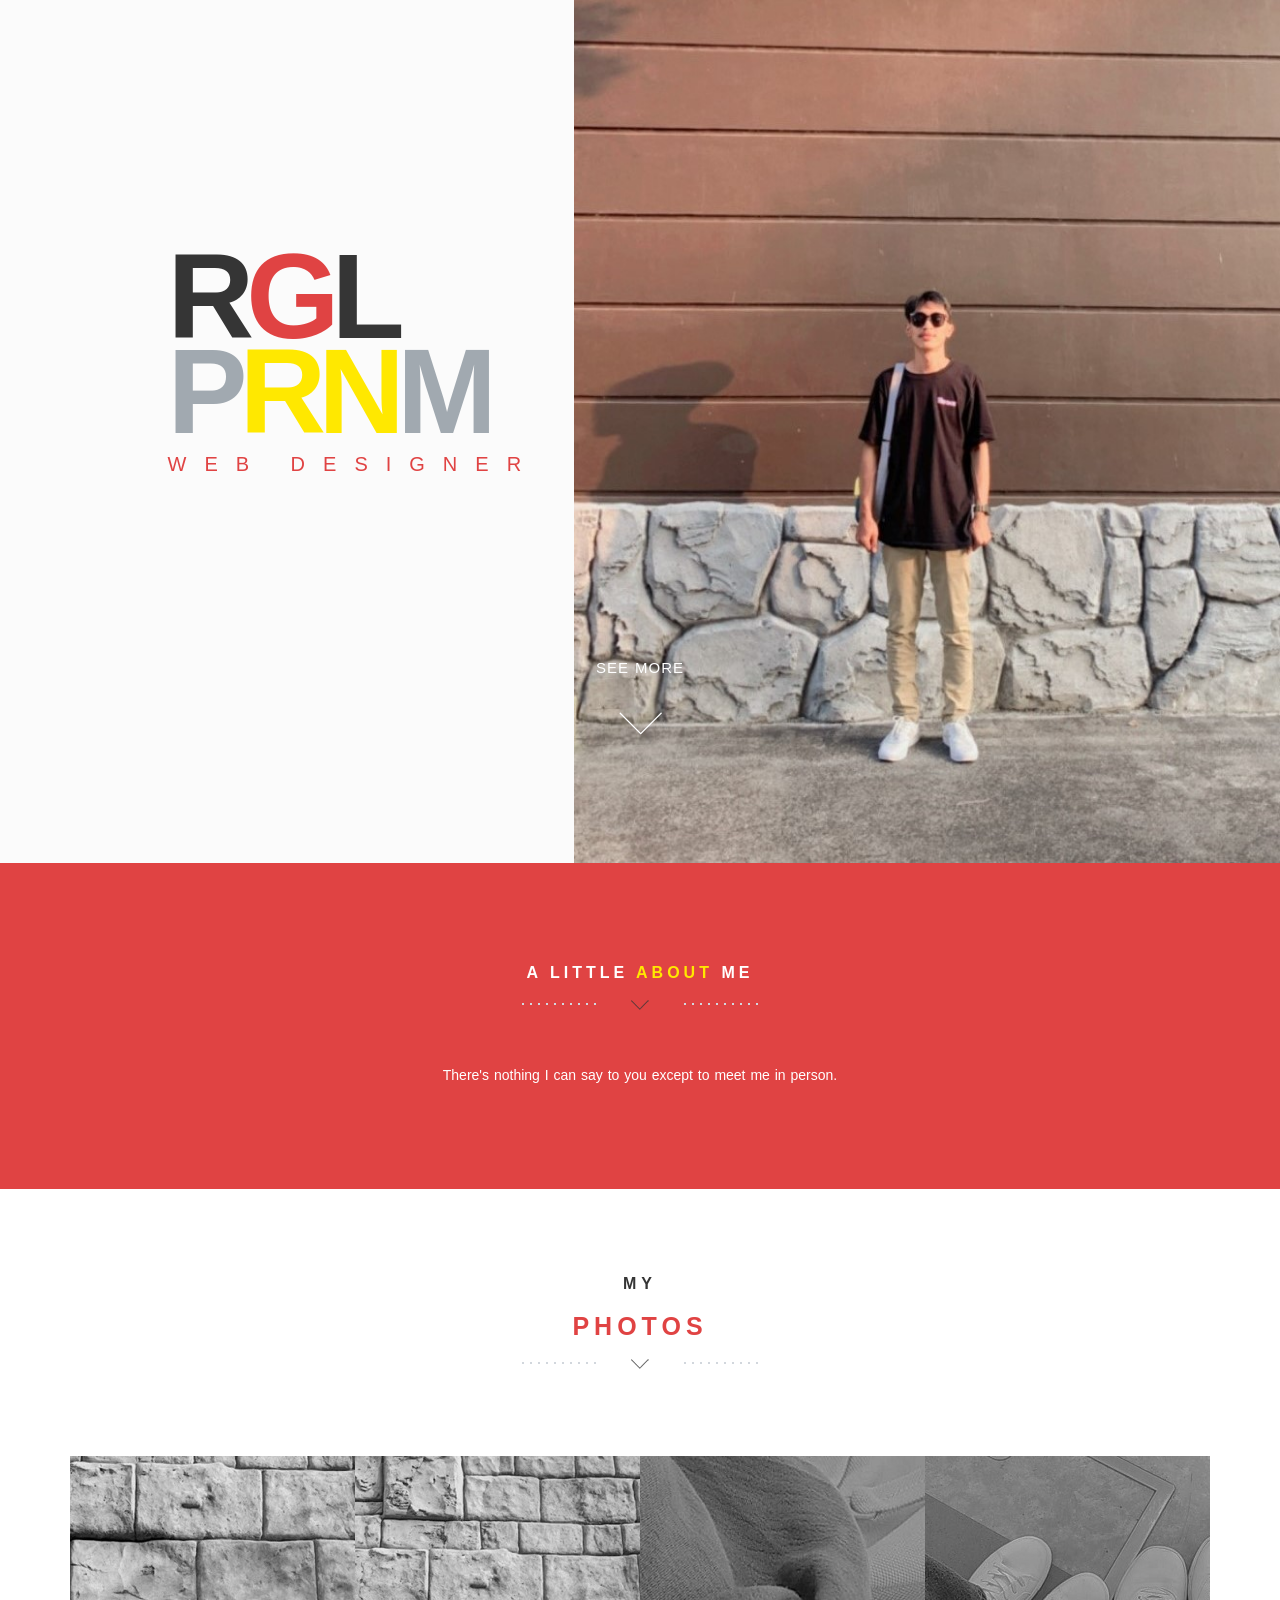
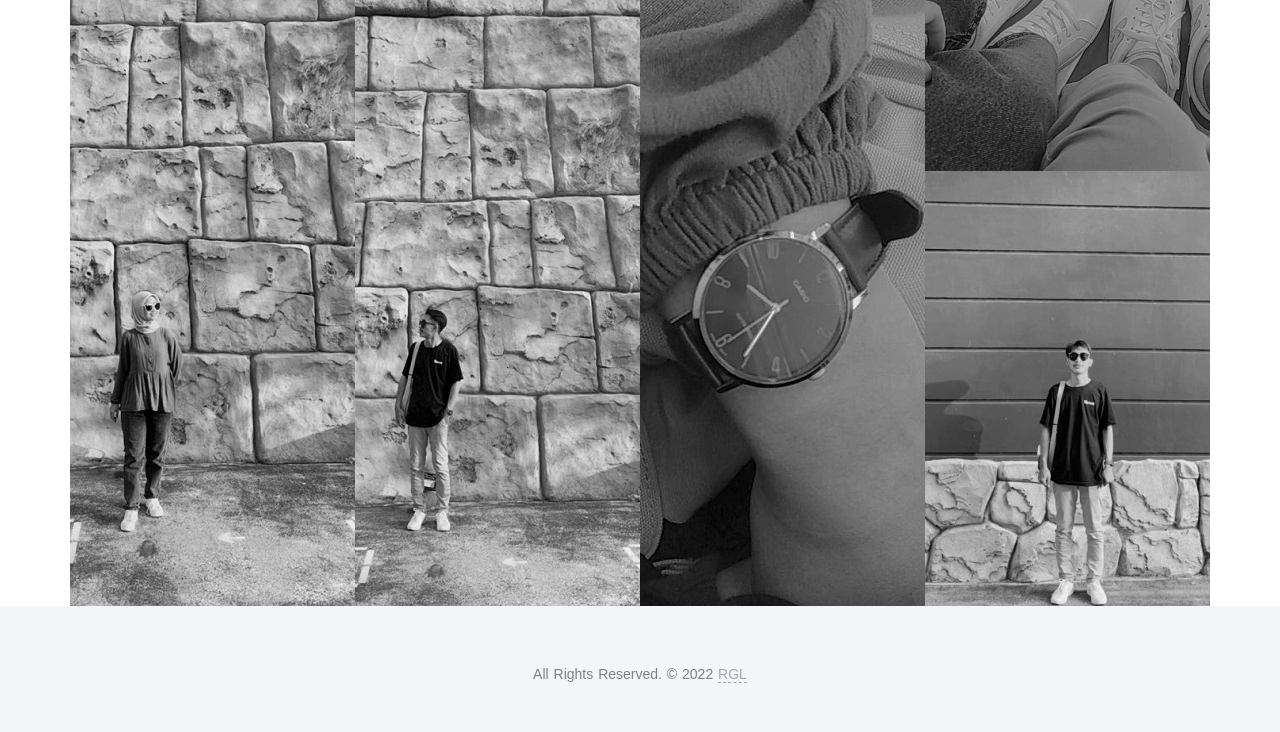
==== commit 29689901: "Add files via upload" ====
--- a/index.html
+++ b/index.html
@@ -52,7 +52,7 @@
                     R<span style="color:#E04343;">G</span>L<br/>
                     <span>P<span style="color:#FFE800">RN</span>M</span>
                   </h1><!-- Title -->
-                  <h3 class="animated fadeInUp delay-05s"><span class="rotate">Web Designer,Photographer,3d Artist</span></h3><!-- Text Rotator -->
+                  <h3 class="animated fadeInUp delay-05s"><span class="rotate">Web Designer,Programer</span></h3><!-- Text Rotator -->
                 </div>
               </div>
 			  <!-- Learn More Button -->
@@ -120,7 +120,7 @@
           <div class="col-md-3 col-sm-6">
               <div class="overlay-effect effects clearfix">
                   <div class="img">
-                      <a href="img/portfolio/portfolio-01-large.jpg" data-lightbox="roadtrip" title="Project One - Lorem Ipsum"><img class="grayscale" src="img/portfolio/portfolio-01-thumbnail.jpg" alt="Portfolio Item"></a>
+                      <a href="img/portfolio/portfolio-01-large.jpg" data-lightbox="roadtrip" title="This is my angel"><img class="grayscale" src="img/portfolio/portfolio-01-thumbnail.jpg" alt="Portfolio Item"></a>
                   </div>
               </div>
           </div>
@@ -130,7 +130,7 @@
           <div class="col-md-3 col-sm-6">
               <div class="overlay-effect effects clearfix">
                   <div class="img">
-                      <a href="img/portfolio/portfolio-02-large.jpg" data-lightbox="roadtrip" title="Project Two - Lorem Ipsum"><img class="grayscale" src="img/portfolio/portfolio-02-thumbnail.jpg" alt="Portfolio Item"></a>
+                      <a href="img/portfolio/portfolio-02-large.jpg" data-lightbox="roadtrip" title="Rgl"><img class="grayscale" src="img/portfolio/portfolio-02-thumbnail.jpg" alt="Portfolio Item"></a>
                   </div>
               </div>
           </div>
@@ -140,7 +140,7 @@
           <div class="col-md-3 col-sm-6">
               <div class="overlay-effect effects clearfix">
                   <div class="img">
-                      <a href="img/portfolio/portfolio-03-large.jpg" data-lightbox="roadtrip" title="Project Three - Lorem Ipsum"><img class="grayscale" src="img/portfolio/portfolio-03-thumbnail.jpg" alt="Portfolio Item"></a>
+                      <a href="img/portfolio/portfolio-03-large.jpg" data-lightbox="roadtrip" title="Always there every time"><img class="grayscale" src="img/portfolio/portfolio-03-thumbnail.jpg" alt="Portfolio Item"></a>
                   </div>
               </div>
           </div>
@@ -150,7 +150,7 @@
           <div class="col-md-3 col-sm-6 ">
               <div class="overlay-effect effects clearfix">
                   <div class="img">
-                      <a href="img/portfolio/portfolio-04-large.jpg" data-lightbox="roadtrip" title="Project Four - Lorem Ipsum"><img class="grayscale" src="img/portfolio/portfolio-04-thumbnail.jpg" alt="Portfolio Item"></a>
+                      <a href="img/portfolio/portfolio-04-large.jpg" data-lightbox="roadtrip" title="And is beside me"><img class="grayscale" src="img/portfolio/portfolio-04-thumbnail.jpg" alt="Portfolio Item"></a>
                   </div>
               </div>
           </div>
@@ -160,41 +160,13 @@
           <div class="col-md-3 col-sm-6 ">
               <div class="overlay-effect effects clearfix">
                   <div class="img">
-                      <a href="img/portfolio/portfolio-05-large.jpg" data-lightbox="roadtrip" title="Project Five - Lorem Ipsum"><img class="grayscale" src="img/portfolio/portfolio-05-thumbnail.jpg" alt="Portfolio Item"></a>
+                      <a href="img/portfolio/portfolio-05-large.jpg" data-lightbox="roadtrip" title="This me"><img class="grayscale" src="img/portfolio/portfolio-05-thumbnail.jpg" alt="Portfolio Item"></a>
                   </div>
               </div>
           </div>
   	    <!-- PORTFOLIO ITEM END -->
   	
-  	    <!-- PORTFOLIO ITEM 6 -->
-          <div class="col-md-3 col-sm-6">
-              <div class="overlay-effect effects clearfix">
-                  <div class="img">
-                      <a href="img/portfolio/portfolio-06-large.jpg" data-lightbox="roadtrip" title="Project Six - Lorem Ipsum"><img class="grayscale" src="img/portfolio/portfolio-06-thumbnail.jpg" alt="Portfolio Item"></a>
-                  </div>
-              </div>
-          </div>
-  	    <!-- PORTFOLIO ITEM END -->
-  					
-  		<!-- PORTFOLIO ITEM 7 -->
-          <div class="col-md-3 col-sm-6">
-              <div class="overlay-effect effects clearfix">
-                  <div class="img">
-                      <a href="img/portfolio/portfolio-07-large.jpg" data-lightbox="roadtrip" title="Project Seven - Lorem Ipsum"><img class="grayscale" src="img/portfolio/portfolio-07-thumbnail.jpg" alt="Portfolio Item"></a>
-                  </div>
-              </div>
-          </div>
-  	    <!-- PORTFOLIO ITEM END -->
-  					
-  		<!-- PORTFOLIO ITEM 8 -->
-          <div class="col-md-3 col-sm-6">
-              <div class="overlay-effect effects clearfix">
-                  <div class="img">
-                      <a href="img/portfolio/portfolio-08-large.jpg" data-lightbox="roadtrip" title="Project Eight - Lorem Ipsum"><img class="grayscale" src="img/portfolio/portfolio-08-thumbnail.jpg" alt="Portfolio Item"></a>
-                  </div>
-              </div>
-          </div>
-  	    <!-- PORTFOLIO ITEM END -->
+
         </div><!--/row-->
       </div><!--/.container-->
 		<!-- ==========================
--- a/assets/textrotator/simpletextrotator.css
+++ b/assets/textrotator/simpletextrotator.css
@@ -0,0 +1,106 @@
+.rotating {
+  display: inline-block;
+  -webkit-transform-style: preserve-3d;
+  -moz-transform-style: preserve-3d;
+  -ms-transform-style: preserve-3d;
+  -o-transform-style: preserve-3d;
+  transform-style: preserve-3d;
+  -webkit-transform: rotateX(0) rotateY(0) rotateZ(0);
+  -moz-transform: rotateX(0) rotateY(0) rotateZ(0);
+  -ms-transform: rotateX(0) rotateY(0) rotateZ(0);
+  -o-transform: rotateX(0) rotateY(0) rotateZ(0);
+  transform: rotateX(0) rotateY(0) rotateZ(0);
+  -webkit-transition: 0.5s;
+  -moz-transition: 0.5s;
+  -ms-transition: 0.5s;
+  -o-transition: 0.5s;
+  transition: 0.5s;
+  -webkit-transform-origin-x: 50%;
+}
+
+.rotating.flip {
+  position: relative;
+}
+
+.rotating .front, .rotating .back {
+  left: 0;
+  top: 0;
+  -webkit-backface-visibility: hidden;
+  -moz-backface-visibility: hidden;
+  -ms-backface-visibility: hidden;
+  -o-backface-visibility: hidden;
+  backface-visibility: hidden;
+}
+
+.rotating .front {
+  position: absolute;
+  display: inline-block;
+  -webkit-transform: translate3d(0,0,1px);
+  -moz-transform: translate3d(0,0,1px);
+  -ms-transform: translate3d(0,0,1px);
+  -o-transform: translate3d(0,0,1px);
+  transform: translate3d(0,0,1px);
+}
+
+.rotating.flip .front {
+  z-index: 1;
+}
+
+.rotating .back {
+  display: block;
+  opacity: 0;
+}
+
+.rotating.spin {
+  -webkit-transform: rotate(360deg) scale(0);
+  -moz-transform: rotate(360deg) scale(0);
+  -ms-transform: rotate(360deg) scale(0);
+  -o-transform: rotate(360deg) scale(0);
+  transform: rotate(360deg) scale(0);
+}
+
+
+
+.rotating.flip .back {
+  z-index: 2;
+  display: block;
+  opacity: 1;
+  
+  -webkit-transform: rotateY(180deg) translate3d(0,0,0);
+  -moz-transform: rotateY(180deg) translate3d(0,0,0);
+  -ms-transform: rotateY(180deg) translate3d(0,0,0);
+  -o-transform: rotateY(180deg) translate3d(0,0,0);
+  transform: rotateY(180deg) translate3d(0,0,0);
+}
+
+.rotating.flip.up .back {
+  -webkit-transform: rotateX(180deg) translate3d(0,0,0);
+  -moz-transform: rotateX(180deg) translate3d(0,0,0);
+  -ms-transform: rotateX(180deg) translate3d(0,0,0);
+  -o-transform: rotateX(180deg) translate3d(0,0,0);
+  transform: rotateX(180deg) translate3d(0,0,0);
+}
+
+.rotating.flip.cube .front {
+  -webkit-transform: translate3d(0,0,100px) scale(0.9,0.9);
+  -moz-transform: translate3d(0,0,100px) scale(0.85,0.85);
+  -ms-transform: translate3d(0,0,100px) scale(0.85,0.85);
+  -o-transform: translate3d(0,0,100px) scale(0.85,0.85);
+  transform: translate3d(0,0,100px) scale(0.85,0.85);
+}
+
+.rotating.flip.cube .back {
+  -webkit-transform: rotateY(180deg) translate3d(0,0,100px) scale(0.9,0.9);
+  -moz-transform: rotateY(180deg) translate3d(0,0,100px) scale(0.85,0.85);
+  -ms-transform: rotateY(180deg) translate3d(0,0,100px) scale(0.85,0.85);
+  -o-transform: rotateY(180deg) translate3d(0,0,100px) scale(0.85,0.85);
+  transform: rotateY(180deg) translate3d(0,0,100px) scale(0.85,0.85);
+}
+
+.rotating.flip.cube.up .back {
+  -webkit-transform: rotateX(180deg) translate3d(0,0,100px) scale(0.9,0.9);
+  -moz-transform: rotateX(180deg) translate3d(0,0,100px) scale(0.85,0.85);
+  -ms-transform: rotateX(180deg) translate3d(0,0,100px) scale(0.85,0.85);
+  -o-transform: rotateX(180deg) translate3d(0,0,100px) scale(0.85,0.85);
+  transform: rotateX(180deg) translate3d(0,0,100px) scale(0.85,0.85);
+}
--- a/css/style.css
+++ b/css/style.css
@@ -0,0 +1,1238 @@
+/*========================================================================*/
+
+
+
+/* ///////////////////////////////////////////////////////////////////// 
+// 03 - Preloader
+/////////////////////////////////////////////////////////////////////*/
+
+#preloader {
+    position:fixed;
+    left:0;
+    top:0;
+    z-index:99999999999;
+    width:100%;
+    height:100%;
+    overflow:visible;
+    background: #fff url('../img/preloader.gif') no-repeat center center;
+}
+
+
+
+
+
+/* ==========================================================================
+	Global Styles
+========================================================================== */
+a {
+	color: #E04343;
+	-webkit-transition:all 0.5s;
+	-moz-transition:all 0.5s;
+	-o-transition:all 0.5s;
+	transition:all 0.5s;
+	border-bottom: 1px dashed;
+	outline:none!important;
+}
+a:hover,a:focus,a:active {
+	color:#0D0D0D;
+	text-decoration:none;
+	outline:none!important;
+}
+p {
+	color:#8c9398;
+	word-spacing:1px;
+	line-height:25px;
+	font-size:14px;
+}
+h2 {
+	font-size:15px;
+	color:#353535!important;
+	text-transform:uppercase;
+	font-weight:bold;
+}
+h2::after {
+	content:" ";
+	border:solid 1px #CCCCCC;
+	display:block;
+	width:65px;
+	margin:20px auto;
+}
+h6 {
+	font-size:15px;
+	color:#8c8c8c;
+	text-transform:uppercase;
+	font-weight:bold;
+}
+h6::after {
+	content:" ";
+	border:solid 1px #CCCCCC;
+	display:block;
+	width:65px;
+	margin-top: 20px;
+}
+/* ==========================================================================HTML5 display definitions========================================================================== */
+article,aside,details,figcaption,figure,footer,header,hgroup,nav,section,summary {
+	display:block;
+}
+audio,canvas,video {
+	display:inline-block;
+	*display:inline;
+	*zoom: 1;
+}
+* Remove excess height in iOS 5 devices. */
+audio:not([controls]) {
+	display:none;
+	height:0;
+}
+[hidden] {
+	display: none;
+}
+/* ==========================================================================Base========================================================================== */
+html {
+	font-size:100%;
+	-webkit-text-size-adjust:100%;
+	-ms-text-size-adjust:100%;
+}
+html,html a {
+	-webkit-font-smoothing:antialiased;
+	text-shadow:1px 1px 1px rgba(0,0,0,0.004);
+}
+html,button,input,select,textarea {
+	font-family:'Varela Round',sans-serif;
+}
+body {
+	margin:0;
+	font-family: 'Open Sans',sans-serif;
+}
+/* ==========================================================================Links========================================================================== */
+a:focus {
+	outline:thin dotted;
+}
+a:active,a:hover {
+	outline: 0;
+}
+/* ==========================================================================Typography========================================================================== */
+@import url(http://fonts.googleapis.com/css?family=Open+Sans:300,400);
+h1 {
+	font-size:2em;
+	margin:0.67em 0;
+	color:#353535;
+}
+h2 {
+	font-size:1.5em;
+	margin:0.83em 0;
+}
+h3 {
+	font-size:1.17em;
+	margin:1em 0;
+}
+h4 {
+	font-size:1em;
+	margin:1.33em 0;
+}
+h5 {
+	font-size:0.83em;
+	margin:1.67em 0;
+}
+h6 {
+	font-size: 12px;
+	margin:2.33em 0;
+}
+abbr[title] {
+	border-bottom:1px dotted;
+}
+b,strong {
+	font-weight:bold;
+}
+blockquote {
+	margin:0em 55px;
+	border-left:4px solid #CCCCCC;
+}
+dfn {
+	font-style:italic;
+}
+mark {
+	background:#ff0;
+	color:#000;
+}
+p,pre {
+	margin:1em 0;
+}
+code,kbd,pre,samp {
+	font-family:monospace,serif;
+	_font-family:'courier new',monospace;
+	font-size:1em;
+}
+pre {
+	white-space:pre;
+	white-space:pre-wrap;
+	word-wrap:break-word;
+}
+q {
+	quotes:none;
+}
+q:before,q:after {
+	content:'';
+	content:none;
+}
+small {
+	font-size:75%;
+}
+sub,sup {
+	font-size:75%;
+	line-height:0;
+	position:relative;
+	vertical-align:baseline;
+}
+sup {
+	top:-0.5em;
+}
+sub {
+	bottom:-0.25em;
+}
+p {
+	font-size: 14px;
+	font-weight:100;
+	line-height: 28px!important;
+}
+/* ==========================================================================Lists========================================================================== */
+dl,menu,ol,ul {
+	margin:1em 0;
+}
+dd {
+	margin:0 0 0 40px;
+}
+menu,ol,ul {
+	padding:0 0 0 40px;
+}
+nav ul,nav ol {
+	list-style:none;
+	list-style-image: none;
+}
+/* ==========================================================================Embedded content========================================================================== */
+img {
+	border:0;
+	-ms-interpolation-mode:bicubic;
+}
+svg:not(:root) {
+	overflow: hidden;
+}
+/* ==========================================================================Figures========================================================================== */
+figure {
+	margin: 0;
+}
+/* ==========================================================================Forms========================================================================== */
+form {
+	margin:0;
+}
+fieldset {
+	border:1px solid #c0c0c0;
+	margin:0 2px;
+	padding:0.35em 0.625em 0.75em;
+}
+legend {
+	border:0;
+	padding:0;
+	white-space:normal;
+	*margin-left:-7px;
+}
+button,input,select,textarea {
+	font-size:100%;
+	/margin:0;
+	vertical-align:baseline;
+	*vertical-align:middle;
+}
+button,input {
+	line-height:normal;
+}
+button,html input[type="button"],input[type="reset"],input[type="submit"] {
+	-webkit-appearance:button;
+	cursor:pointer;
+	*overflow:visible;
+}
+button[disabled],input[disabled] {
+	cursor:default;
+}
+input[type="checkbox"],input[type="radio"] {
+	box-sizing:border-box;
+	padding:0;
+	*height:13px;
+	*width:13px;
+}
+input[type="search"] {
+	-webkit-appearance:textfield;
+	-moz-box-sizing:content-box;
+	-webkit-box-sizing:content-box;
+	box-sizing:content-box;
+}
+input[type="search"]::-webkit-search-cancel-button,input[type="search"]::-webkit-search-decoration {
+	-webkit-appearance:none;
+}
+button::-moz-focus-inner,input::-moz-focus-inner {
+	border:0;
+	padding:0;
+}
+textarea {
+	overflow:auto;
+	vertical-align: top;
+}
+/* ==========================================================================Tables========================================================================== */
+table {
+	border-collapse:collapse;
+	border-spacing: 0;
+}
+/* ==========================================================================Section Styles========================================================================== */
+.section-padding {
+	padding:90px 0 100px
+}
+.dark-bg {
+	background:#f3f5f8;
+}
+.light-bg {
+	background-color:#fff;
+}
+.dark-box {
+	background: #F3F5F8;
+	-webkit-box-shadow: 0px 3px 0px 0px #E04343;
+	-moz-box-shadow: 0px 3px 0px 0px #E04343;
+	box-shadow: 0px 3px 0px 0px #E04343;
+	padding:20px 0;
+}
+.dark-box:hover,.dark-box:focus {
+	-webkit-box-shadow: 0px 3px 0px 0px #FFE801;
+	-moz-box-shadow: 0px 3px 0px 0px #FFE801;
+	box-shadow: 0px 3px 0px 0px #FFE801;
+}
+.box-hover {
+	transition:all 500ms ease-in-out;
+	-webkit-transition:all 500ms ease-in-out;
+	-moz-transition:all 500ms ease-in-out;
+	-o-transition:all 500ms ease-in-out;
+}
+.box-hover:hover,.box-hover:focus {
+	transform:translate(0,-15px);
+	-webkit-transform:translate(0,-15px);
+	-ms-transform:translate(0,-15px);
+}
+.wrapper {
+	height:650px;
+}
+.nopadding {
+	padding:0;
+}
+.inner {
+	padding-top: 138px;
+}
+/* ==========================================================================Navigation========================================================================== */
+.menu-wrap a {
+	color:#555d7c;
+	outline:none!important;
+}
+.menu-wrap a:hover,.menu-wrap a:focus {
+	color: #E04343;
+}
+.content-wrap {
+	overflow-y:scroll;
+	-webkit-overflow-scrolling:touch;
+	-webkit-transition:-webkit-transform 0.4s;
+	transition:transform 0.4s;
+	-webkit-transition-timing-function:cubic-bezier(0.7,0,0.3,1);
+	transition-timing-function:cubic-bezier(0.7,0,0.3,1);
+}
+.content {
+	position:relative;
+	background:#b4bad2;
+	padding-bottom: 12em;
+}
+/* Common styles for menu button and menu-wrap */
+.menu-button,.menu-wrap {
+	position:fixed;
+	width:2.5em;
+	height:2.25em;
+	font-size:1.5em;
+	-webkit-transform:translate3d(1.5em,1.5em,0);
+	transform: translate3d(1.5em,1.5em,0);
+}
+/* Menu Button */
+.menu-button {
+	z-index:1000;
+	margin:0;
+	padding:0;
+	border:none;
+	text-indent:2.5em;
+	color:transparent;
+	background:transparent;
+}
+.menu-button::before {
+	position:absolute;
+	top:0.5em;
+	right:0.5em;
+	bottom:0.5em;
+	left:0.5em;
+	background: linear-gradient(#E04343 20%,rgba(0, 0, 0, 0) 20%,rgba(0, 0, 0, 0) 40%,#E04343 40%,#E04343 60%,rgba(0, 0, 0, 0) 60%,rgba(0, 0, 0, 0) 80%,#E04343 80%);
+	content:'';
+}
+.menu-button:hover {
+	opacity: 0.6;
+}
+/* Menu */
+.menu-wrap {
+	z-index:999;
+	background: rgba(255, 255, 255, 1);
+	-webkit-transition:width 0.4s,height 0.4s,-webkit-transform 0.4s;
+	transition:width 0.4s,height 0.4s,transform 0.4s;
+	-webkit-transition-timing-function:cubic-bezier(0.7,0,0.3,1);
+	transition-timing-function:cubic-bezier(0.7,0,0.3,1);
+}
+.menu {
+	height:100%;
+	overflow:hidden;
+	font-size:0.75em;
+}
+.icon-list {
+	float:right;
+	padding:2.5em 2em 0 6em;
+}
+.icon-list a {
+	opacity:0;
+	display:inline-block;
+	padding:0 0.2em;
+	margin:0 15px;
+	text-align:center;
+	font-size:1.2em;
+	color: #353535;
+}
+.icon-list a span {
+	display:block;
+	text-transform:uppercase;
+	letter-spacing:1px;
+	font-size:0.5em;
+	font-weight:700;
+	padding-top: 0.5em;
+}
+/* Shown menu */
+.show-menu .content-wrap {
+	-webkit-transition-delay:0s;
+	transition-delay:0s;
+	-webkit-transform:translate3d(0,125px,0);
+	transform:translate3d(0,125px,0);
+}
+.show-menu .menu-wrap {
+	width:100%;
+	height:125px;
+	-webkit-transform:translate3d(0,0,0);
+	transform:translate3d(0,0,0);
+	-webkit-transition-delay:0s;
+	transition-delay:0s;
+	border-bottom: 1px solid #E04343;
+}
+.show-menu .icon-list a {
+	opacity:1;
+	-webkit-transition:opacity 0.4s 0.4s;
+	transition:opacity 0.4s 0.4s;
+}
+.show-menu .icon-list a:nth-child(2) {
+	-webkit-transition-delay:0.42s;
+	transition-delay:0.42s;
+}
+.show-menu .icon-list a:nth-child(3) {
+	-webkit-transition-delay:0.44s;
+	transition-delay:0.44s;
+}
+.show-menu .icon-list a:nth-child(4) {
+	-webkit-transition-delay:0.46s;
+	transition-delay:0.46s;
+}
+.show-menu .icon-list a:nth-child(5) {
+	-webkit-transition-delay:0.48s;
+	transition-delay:0.48s;
+}
+.show-menu .icon-list a:nth-child(6) {
+	-webkit-transition-delay:0.5s;
+	transition-delay: 0.5s;
+}
+/* ==========================================================================Hero========================================================================== */
+.hero {
+	background: url('../img/header-bg.jpg') right bottom no-repeat;
+	background-size: contain;
+	padding:110px 0 100px 0;
+	height:auto;
+	background-color: #FBFBFB;
+}
+.hero h1 {
+	font-size: 120px;
+	letter-spacing: -8px;
+	margin: 0;
+	font-weight: 600;
+	line-height: 95px;
+	text-transform: uppercase;
+}
+.hero h1 span {
+	color:#a1a9b0;
+	/* display:inline-block; */
+}
+.hero h3 {
+	font-size: 20px;
+	margin:0;
+	padding:0;
+	opacity:0.5;
+	color: #E04343;
+	letter-spacing: 18px;
+	line-height: 50px;
+	text-transform: uppercase;
+}
+.hero p {
+	letter-spacing:1px;
+	color:#fff;
+	font-size: 15px;
+}
+/* Boucing Arrow Animation */
+@keyframes arrowbounce {
+	from {
+		-webkit-transform:translateY(0);
+		-moz-transform:translateY(0);
+		transform:translateY(0);
+	}
+	to {
+		-webkit-transform:translateY(-20px);
+		-moz-transform:translateY(-20px);
+		transform:translateY(-20px);
+	}
+}
+@-moz-keyframes arrowbounce {
+	/* Firefox */ from {
+		-webkit-transform:translateY(0);
+		-moz-transform:translateY(0);
+		transform:translateY(0);
+	}
+	to {
+		-webkit-transform:translateY(-20px);
+		-moz-transform:translateY(-20px);
+		transform:translateY(-20px);
+	}
+}
+@-webkit-keyframes arrowbounce {
+	/* Safari and Chrome */ from {
+		-webkit-transform:translateY(0);
+		-moz-transform:translateY(0);
+		transform:translateY(0);
+	}
+	to {
+		-webkit-transform:translateY(-20px);
+		-moz-transform:translateY(-20px);
+		transform:translateY(-20px);
+	}
+}
+@-o-keyframes arrowbounce {
+	/* Opera */ from {
+		-webkit-transform:translateY(0);
+		-moz-transform:translateY(0);
+		transform:translateY(0);
+	}
+	to {
+		-webkit-transform:translateY(-20px);
+		-moz-transform:translateY(-20px);
+		transform:translateY(-20px);
+	}
+}
+.scrollto {
+	padding: 150px 0px 0px 0px;
+	display:block;
+	color:#FFF;
+	text-decoration:none;
+	width:200px;
+	margin:0 auto;
+	border-bottom: none;
+}
+.scrollto--arrow {
+	padding:10px;
+}
+.scrollto--arrow img {
+	animation:arrowbounce 1s alternate infinite;
+	-moz-animation:arrowbounce 1s alternate infinite;
+	/* Firefox */-webkit-animation:arrowbounce 1s alternate infinite;
+	/* Safari and Chrome */-o-animation: arrowbounce 1s alternate infinite;
+	/* Opera */
+}
+/* ==========================================================================Intro========================================================================== */
+.intro p {
+	margin:50px 0 0;
+}
+h1.arrow {
+	font-size: 16px;
+	text-transform:uppercase;
+	color:#353535;
+	letter-spacing: 4px;
+	background:url('../img/h1-bg.png') no-repeat center bottom;
+	padding-bottom:30px;
+	font-weight: bold;
+}
+h1.arrow span {
+    color: #E04343;
+}
+/* ==========================================================================About========================================================================== */
+.about-image {
+	height:400px;
+	-webkit-background-size:cover;
+	-moz-background-size:cover;
+	-o-background-size:cover;
+	background-size:cover;
+}
+.color-bg {
+	background: #E04343;
+}
+
+.color-bg a {
+    color: #FFE800;
+}
+.color-bg h6, .color-bg p {
+    color: white;
+}
+.color-bg h6::after{
+	border-color: #fff;
+}
+.color-bg .weight-outline-btn {
+    color: white;
+    border-color: white;
+}
+.color-bg .weight-outline-btn:hover {
+  background: #FFF;
+  color: #E04343;
+  border-color: rgba(0, 0, 0, 0);
+}
+.about-text {
+	padding:20px 50px 25px 50px;
+}
+.about-text h1 {
+	text-transform:uppercase;
+	font-size:24px;
+	color: #8C8C8C;
+}
+.color-bg h1.arrow span {
+    color: #FFE800;
+}
+.color-bg h1.arrow {
+    color: #FFF;
+}
+/* ==========================================================================Services========================================================================== */
+.services {
+	margin-top:80px;
+	margin-bottom:40px;
+}
+.services .icon {
+	position:relative;
+	width:175px;
+	height:175px;
+	margin:0 auto;
+	text-align:center;
+	line-height:180px;
+	font-size:56px;
+	color:#fff;
+	border-radius:50%;
+	box-shadow:0 0 0 0 rgba(0,0,0,0.0);
+	margin-bottom:40px;
+	-webkit-transition:all .3s ease-out;
+	transition:all .3s ease-out;
+	border: 1px solid #E04343;
+	color: #E04343;
+}
+.services .item:hover .icon {
+	background: #E04343;
+	border: 1px solid #E04343;
+}
+.services .item [class*=fa] {
+	-webkit-transition:all .3s ease-out;
+	transition:all .3s ease-out;
+}
+.services .item:hover [class*=fa] {
+	-webkit-transform:scale(1.2);
+	transform:scale(1.2);
+	-webkit-transition:all .3s ease-out;
+	transition:all .3s ease-out;
+	color:#fff;
+}
+.features-wrapper {
+	margin:70px 0 0;
+}
+i.respons {
+	position:relative;
+	width:35px;
+	height:35px;
+	margin:0 auto;
+	line-height:35px;
+	text-align:center;
+	font-size:15px;
+	color:#fff;
+	border-radius:50%;
+	-webkit-transition:all .3s ease-out;
+	transition:all .3s ease-out;
+	border:1px solid #CCCCCC;
+	color: #CCCCCC;
+}
+/* ==========================================================================iPhone Section========================================================================== */
+.iphone {
+	width:50%;
+	background:#f3f5f8;
+	float:left;
+	height:100%;
+	box-shadow:inset -15px -11px 40px -6px rgba(0,0,0,0.1);
+	-moz-box-shadow:inset -15px -11px 40px -6px rgba(0,0,0,0.1);
+	-webkit-box-shadow:inset -15px -11px 40px -6px rgba(0,0,0,0.1);
+	z-index:1;
+}
+.fluid-white {
+	width:50%;
+	background:#fff;
+	float:right;
+	height:100%;
+	z-index:2;
+}
+.responsive-services {
+	position: relative;
+}
+/* ==========================================================================Portfolio========================================================================== */
+.swag {
+	padding:75px 0;
+}
+.swag h1 {
+	text-transform:uppercase;
+	letter-spacing:5px;
+}
+.swag h1 span {
+	display:block;
+	font-size:25px;
+	margin-top:20px;
+}
+.down-arrow-btn {
+	width:auto;
+	height:40px;
+	background:rgba(0,0,0,0.6);
+	display:inline-block;
+	margin:15px 5px 15px 5px;
+	color:#fff;
+	font-size:16px;
+	line-height:40px;
+	padding:0px 10px;
+	text-align:center;
+}
+.down-arrow-btn:hover,.down-arrow-btn:focus {
+	color:#fff;
+	background:rgba(0,0,0,1);
+}
+.portfolio img {
+	height:300px;
+	width:100%;
+}
+img.grayscale {
+	filter:url("data:image/svg+xml;utf8,<svg xmlns=\'http://www.w3.org/2000/svg\'><filter id=\'grayscale\'><feColorMatrix type=\'matrix\' values=\'0.3333 0.3333 0.3333 0 0 0.3333 0.3333 0.3333 0 0 0.3333 0.3333 0.3333 0 0 0 0 0 1 0\'/></filter></svg>#grayscale");
+	/* Firefox 3.5+,IE10 */ filter:gray;
+	/* IE6-9 */ -webkit-filter:grayscale(100%);
+	/* Chrome 19+& Safari 6+*/ -webkit-transition:all .6s ease;
+	/* Fade to color for Chrome and Safari */ -webkit-backface-visibility:hidden;
+	/* Fix for transition flickering */
+}
+img.grayscale:hover {
+	filter:none;
+	-webkit-filter:grayscale(0%);
+}
+.row-offset-0 {
+	margin-left:0;
+	margin-right:0;
+}
+.row-offset-0>* {
+	padding-left:0;
+	padding-right:0;
+}
+.effects {
+	padding-left:15px;
+}
+.effects .img {
+	position:relative;
+	position:relative;
+	z-index:1;
+	overflow:hidden;
+}
+.effects .img:nth-child(n) {
+	margin-right:5px;
+}
+.effects .img:first-child {
+	margin-left:-15px;
+}
+.effects .img:last-child {
+	margin-right:0;
+}
+.effects .img img {
+	display:block;
+	margin:0;
+	padding:0;
+	height:auto;
+}
+.overlay {
+	display:block;
+	position:absolute;
+	z-index:20;
+	filter:none!important;
+	-webkit-filter:grayscale(0%);
+	overflow:hidden;
+	transition:all 0.5s;
+	-webkit-transition:all 0.5s;
+	-moz-transition:all 0.5s;
+	-o-transition:all 0.5s;
+}
+.overlay-effect .img i {
+	font-size:30px;
+}
+.overlay-effect .overlay {
+	bottom:0;
+	left:0;
+	right:0;
+	width:100%;
+	height:100%;
+	opacity:0;
+}
+.overlay-effect .overlay a.expand {
+	left:0;
+	right:0;
+	bottom:47%;
+	margin:0 auto -30px auto;
+}
+.overlay-effect .img.hover .overlay {
+	height:100%;
+	opacity:1;
+}
+.img img {
+	width:-webkit-calc(100%+40px) !important;
+	width:calc(100%+40px) !important;
+	-webkit-transition:opacity 0.35s,-webkit-transform 0.35s;
+	transition:opacity 0.35s,transform 0.35s;
+	-moz-transition:opacity 0.35s,-moz-transform 0.35s;
+	-o-transition:opacity 0.35s,-o-transform 0.35s;
+	-webkit-transform:translate3d(-40px,0,0);
+	transform:translate3d(-40px,0,0);
+	-ms-transform:translate3d(-40px,0,0);
+}
+.img:hover img {
+	-webkit-transform:translate3d(0,0,0);
+	transform:translate3d(0,0,0);
+	-ms-transform:translate3d(-40px,0,0);
+}
+.hype {
+	position:absolute;
+	left:0;
+	right:0;
+	margin-left:auto;
+	margin-right:auto;
+	top: 50px;
+}
+/* ==========================================================================Subscribe========================================================================== */
+.subscribe {
+	padding-top:75px;
+}
+.subscribe h1 {
+	color: #FFFFFF;
+	margin-bottom:40px;
+}
+.subscribe h1 span {
+	display:block;
+	font-size:15px;
+	text-transform:uppercase;
+	font-weight:bold;
+	margin-top:20px;
+	letter-spacing:1px;
+}
+.subscribe input[type=text] {
+	background-color:rgba(255,255,255,0.1);
+	border: solid 1px #FFE800;
+	padding:20px;
+	width:30%;
+	color:#808080;
+}
+
+.subscribe input[type=text]:focus {
+    outline: none;
+}
+.subscribe input[type=submit] {
+	background: #FFE800;
+	border: solid 1px #FFE800;
+	padding:20px;
+	color: #E04343;
+	text-transform:uppercase;
+	letter-spacing:1px;
+	transition:all 0.5s ease;
+	-moz-transition:all 0.5s ease;
+	-webkit-transition:all 0.5s ease;
+	-o-transition:all 0.5s ease;
+}
+.subscribe input[type=submit]:hover {
+	background: rgba(255, 232, 0, 0.9);
+	border: solid 1px #FFE800;
+	color: #E04343;
+}
+/* ==========================================================================CTA========================================================================== */
+.spacer-cta {
+	background-color: #E04343;
+	padding:70px 0;
+}
+.outline-btn {
+	display:inline-block;
+	padding:25px 40px;
+	color: #FFE801;
+	border: solid 1px #FFE801;
+	text-transform:uppercase;
+	font-weight:bold;
+	letter-spacing:1px;
+}
+.outline-btn:hover,.outline-btn:focus {
+	color: #E04343;
+	border: solid 1px #E04343;
+	background: #FFE801;
+}
+.weight-outline-btn {
+	display:inline-block;
+	padding:20px 30px;
+	color:#8C8C8C;
+	border:solid 1px #8C8C8C;
+	text-transform:uppercase;
+	font-weight:bold;
+	letter-spacing:1px;
+}
+.weight-outline-btn:hover,.outline-btn:focus {
+	color:#424242;
+	border: solid 1px #424242;
+}
+/* ==========================================================================Team========================================================================== */
+.team img {
+	margin-bottom:20px;
+}
+ul.social-buttons {
+	list-style:none;
+	margin:0;
+	padding:0;
+}
+ul.social-buttons li {
+	display:inline-block;
+	margin-right:10px;
+}
+ul.social-buttons li:last-child {
+	margin-right:0;
+}
+.social-btn {
+	width:40px;
+	height:40px;
+	background: #E04343;
+	display:inline-block;
+	color:#fff;
+	font-size:17px;
+	line-height:40px;
+	text-align:center;
+}
+.social-btn:hover,.social-btn:focus {
+	background: rgba(255, 232, 0, 1);
+	color: #E04343;
+}
+.social {
+	margin-top: 25px
+}
+/* ==========================================================================Contact========================================================================== */
+.up-btn {
+	width:55px;
+	height:55px;
+	background: rgba(255, 232, 1, 0.9);
+	display:block;
+	margin:0 auto;
+	color: #E04343;
+	font-size:18px;
+	line-height:52px;
+	text-align:center;
+	position:absolute;
+	top:-26px;
+	left:0;
+	right:0;
+	margin-left:auto;
+	margin-right:auto;
+}
+.up-btn:hover,up-btn:focus {
+	color: black;
+	background: #FFE800;
+}
+.contact-details {
+	margin:70px 0;
+}
+.contact-details h2 {
+	font-size:20px;
+}
+.contact-details h2 span {
+	display:block;
+	color:#545454;
+	text-transform:uppercase;
+	letter-spacing:1px;
+	font-size:14px;
+	margin-top:15px;
+}
+.contact-wrap {
+	position:relative;
+}
+#googlemaps {
+	width:100%;
+	height:300px;
+	left:15px;
+	bottom:25px;
+}
+.contact {
+	margin-top:-20px!important;
+}
+.contact label {
+	float:left;
+}
+.contact .form-control {
+	margin-bottom:20px;
+	border:1px solid #cbcbcb;
+	height:45px;
+}
+.contact textarea.form-control {
+	height: 310px;
+}
+
+/* Inputs styles */
+.contact .form-control {
+	border-radius:0!important;
+	;
+	-webkit-box-shadow:none;
+	box-shadow:none;
+}
+.contact .form-control:focus {
+	-webkit-box-shadow:none;
+	box-shadow:none;
+	border:1px solid #B0B0B0;
+}
+
+.btn-send{
+	background:#E04343;
+	color: white;
+	transition: all 0.4s;
+	border-radius: 0;
+	float: right;
+}
+
+.btn-send:hover{
+	background: #FFE800;
+	color: #E04343
+}
+
+button,button:focus,button:hover,button:active {
+	outline: none!important;
+}
+/* ==========================================================================Footer========================================================================== */
+footer a {
+	color:#a1a9b0;
+}
+footer {
+	background-color:#f3f5f8;
+	padding:40px 0 30px;
+}
+footer p {
+	color: #808080;
+}
+/* ==========================================================================FlexSlider Custom CSS========================================================================== */
+#servicesSlider {
+	margin-top:70px;
+}
+ul.slides li {
+	margin-bottom:20px;
+}
+.features-slider {
+	position:relative;
+	padding:11% 100px 10% 100px;
+	height:400px;
+	background-color:#3F6184;
+}
+.features-slider ul {
+	margin:0;
+	padding:0;
+	list-style:none;
+}
+.features-slider ul li {
+	width:100%;
+}
+.features-slider li h1 {
+	margin-bottom:15px;
+	color:#fff;
+	font-weight:400;
+	font-size:22px;
+}
+.features-slider li p {
+	color:#fff;
+	font-size:14px;
+}
+#clientSlider .flex-control-nav {
+	text-align:left;
+}
+#clientSlider .flex-control-nav li:first-child {
+	margin:0px 4px 0px 0px;
+}
+#clientSlider small {
+	font-size: 12px;
+	font-weight: bold;
+}
+.flex-control-paging li a.flex-active {
+    background: #E04343;
+    border-color: #E04343;
+}
+
+.color-bg .flex-control-paging li a{
+    background: white;
+    border-color: white;
+}
+
+.color-bg .flex-control-paging li a.flex-active {
+    background: #FFE800;
+    border-color: #FFE800;
+}
+/* ==========================================================================Waypoints========================================================================== */
+.wp1,.wp2,.wp3,.wp4,.wp5,.wp6 {
+	visibility:hidden;
+}
+.bounceInLeft,.bounceInRight,.fadeInUp,.fadeInUpDelay,.fadeInDown,.fadeInUpD,.fadeInLeft,.fadeInRight {
+	visibility:visible;
+}
+.delay-05s {
+	animation-delay:0.5s;
+	-webkit-animation-delay:0.5s;
+}
+.delay-1s {
+	animation-delay:1s;
+	-webkit-animation-delay:1s;
+}
+.wp3 {
+	background:url('../img/iphone-bg.png') no-repeat center center;
+	background-position:200px 10px;
+	height: 100%;
+}
+/* ==========================================================================Responsive========================================================================== */
+/* 320px (iPhone) */
+@media screen and (max-width:414px) {
+	.scrollto {
+		padding: 95px 0px 0px 0px;
+	}
+
+	.hero h1 {
+		font-size: 100px;
+		line-height: 80px;
+		margin-top: 65px;
+}
+}
+/* 480px (WVGA - Low End Windows Phone) */
+@media screen and (max-width:480px) {
+	.wrapper {
+		background:#f3f5f8;
+		height:640px;
+	}
+	.iphone {
+		display:none;
+	}
+	.fluid-white {
+		display:none;
+	}
+	.wp2,.wp4,.wp5,.light-box {
+		margin-bottom: 30px;
+	}
+}
+/* xGA iPad */
+@media screen and (max-width:1024px) {
+	.wp3 {
+		background-position:50px 0;
+	}
+	.swag {
+		background-attachment:scroll;
+	}
+	.subscribe {
+		background-attachment: scroll;
+	}
+}
+/* 1200px (Small Desktop,Netbook) */
+@media screen and (max-width:1280px) {
+	.wp3 {
+		background-position: 50px 0;
+	}
+}
+/* Bootstrap 990px Breakpoint to 480px */
+@media screen and (min-width:480px) and (max-width:991px) {
+	.iphone {
+		display:none;
+	}
+	.fluid-white {
+		display:none;
+	}
+	.wrapper {
+		background:#f3f5f8;
+		height:540px;
+	}
+	.wp2,.wp4,.wp5,.light-box {
+		margin-bottom:30px;
+	}
+}
+@media screen and (max-width:50em) {
+	.icon-list a {
+		padding:0.5em 0em;
+		margin:0 5px;
+		font-size:1em;
+	}
+}
+
+
+
+
+
+
+
+/** Responsive fixes **/
+@media screen and (max-width:767px) {
+	.inner {
+    padding-top: 10px;
+    text-align: center;
+	}
+
+	.hero h3 {
+	    letter-spacing: 10px;
+	}
+
+
+	.hero {
+	    padding-bottom: 0;
+	}
+
+	.subscribe input[type=text] {
+	    width: 50%;
+	    margin-bottom: 30px;
+	}
+
+	.btn-send {
+	    float: none;
+	
+	    margin-bottom: 80px;
+	}
+	.effects .img {
+    	margin-bottom: 15px;
+	}
+	.show-menu .icon-list a {
+		display: block;
+		width: 100%;
+		float: left;
+		margin-bottom: 10px;
+	}
+
+	.show-menu .menu-wrap {
+		height: 100%;
+	}
+}
+
+
+@media screen and (max-width:991px) {
+	.hero {
+    	padding: 0px;
+	}
+
+	.subscribe {
+	    padding-bottom: 40px;
+	}
+}
